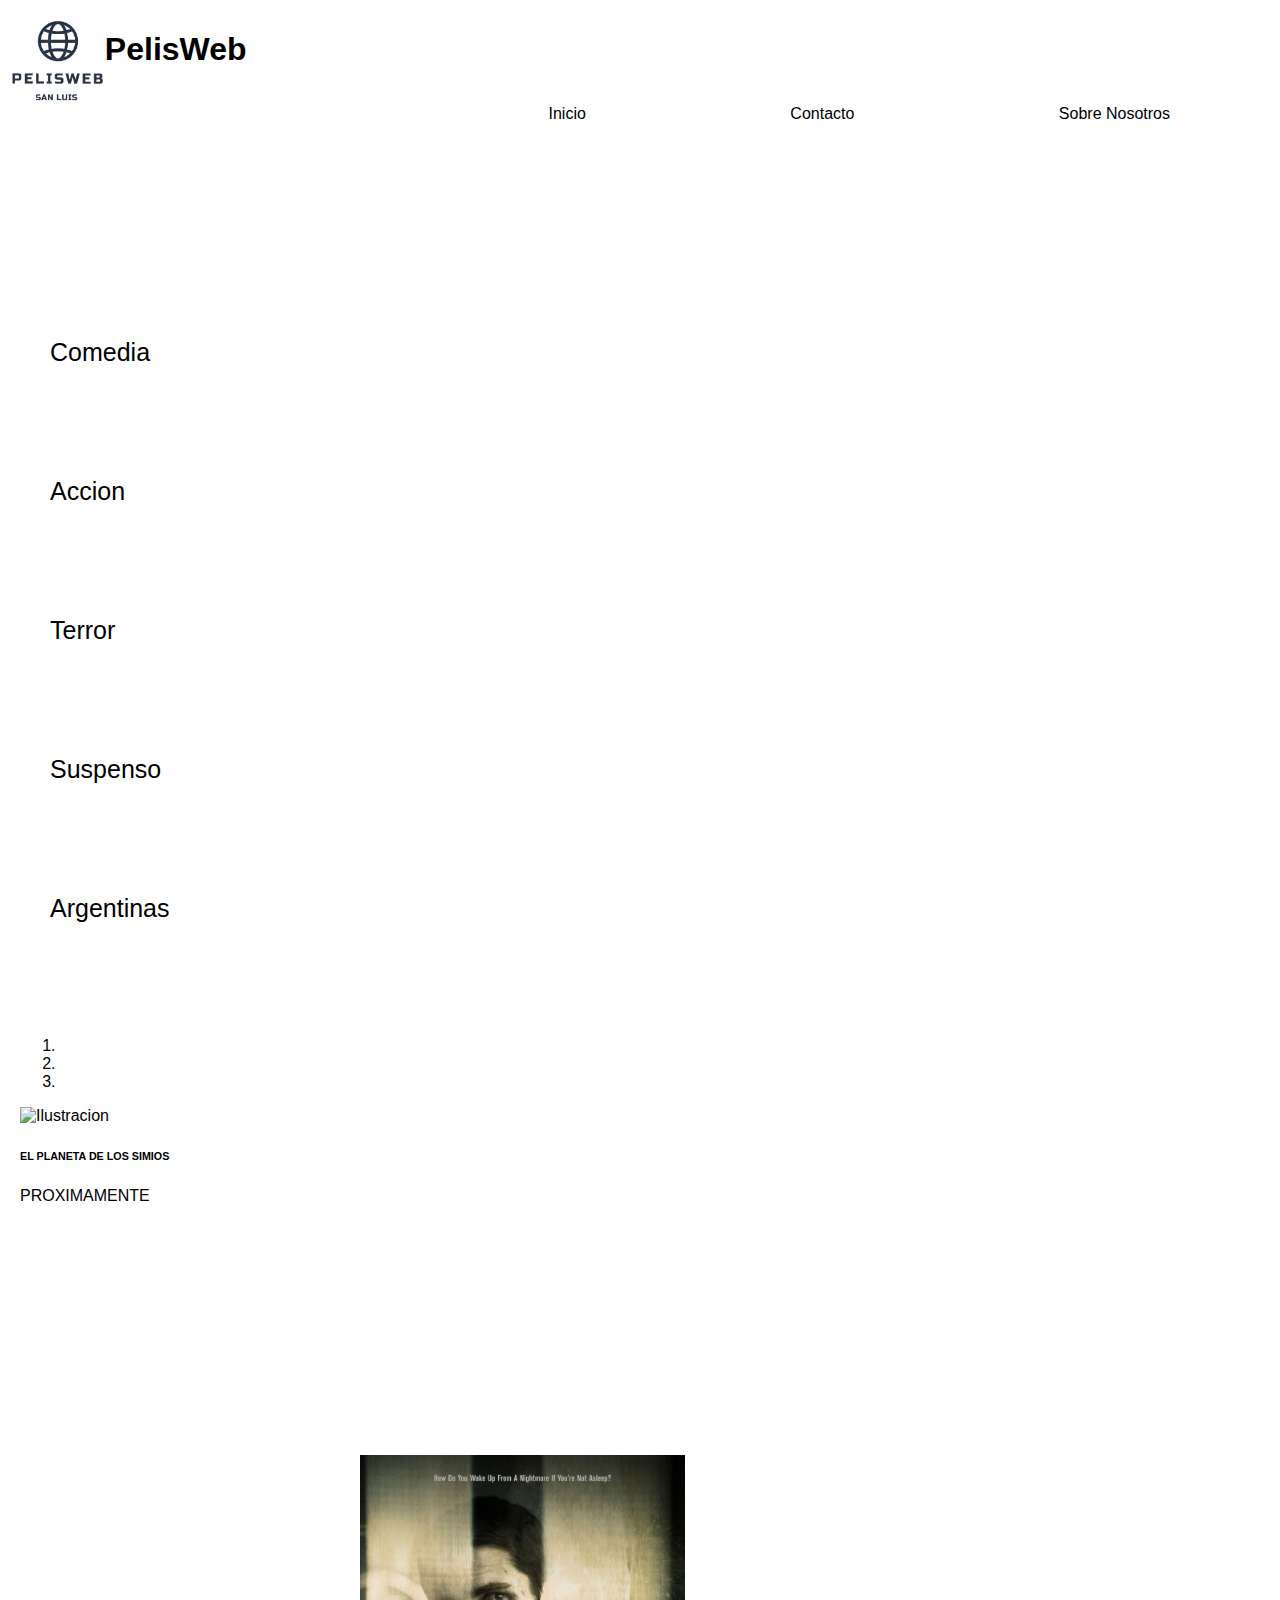
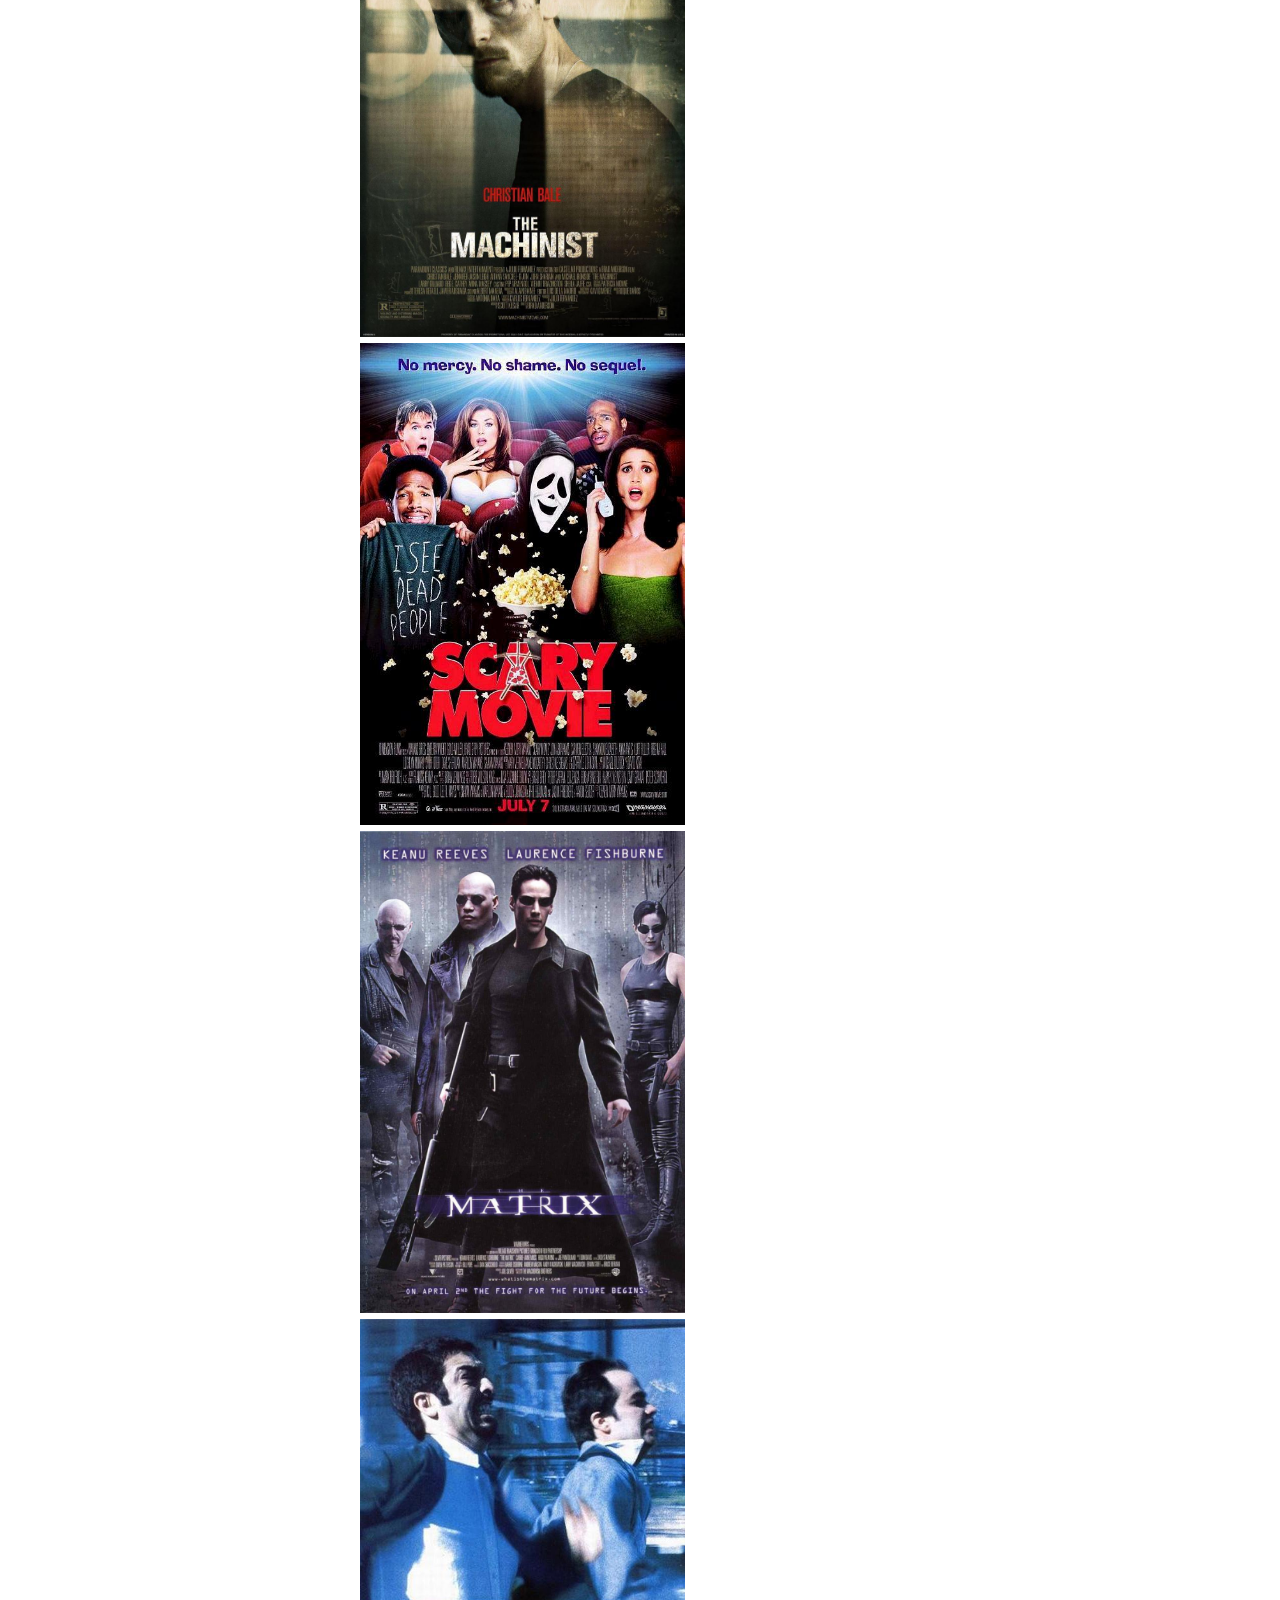
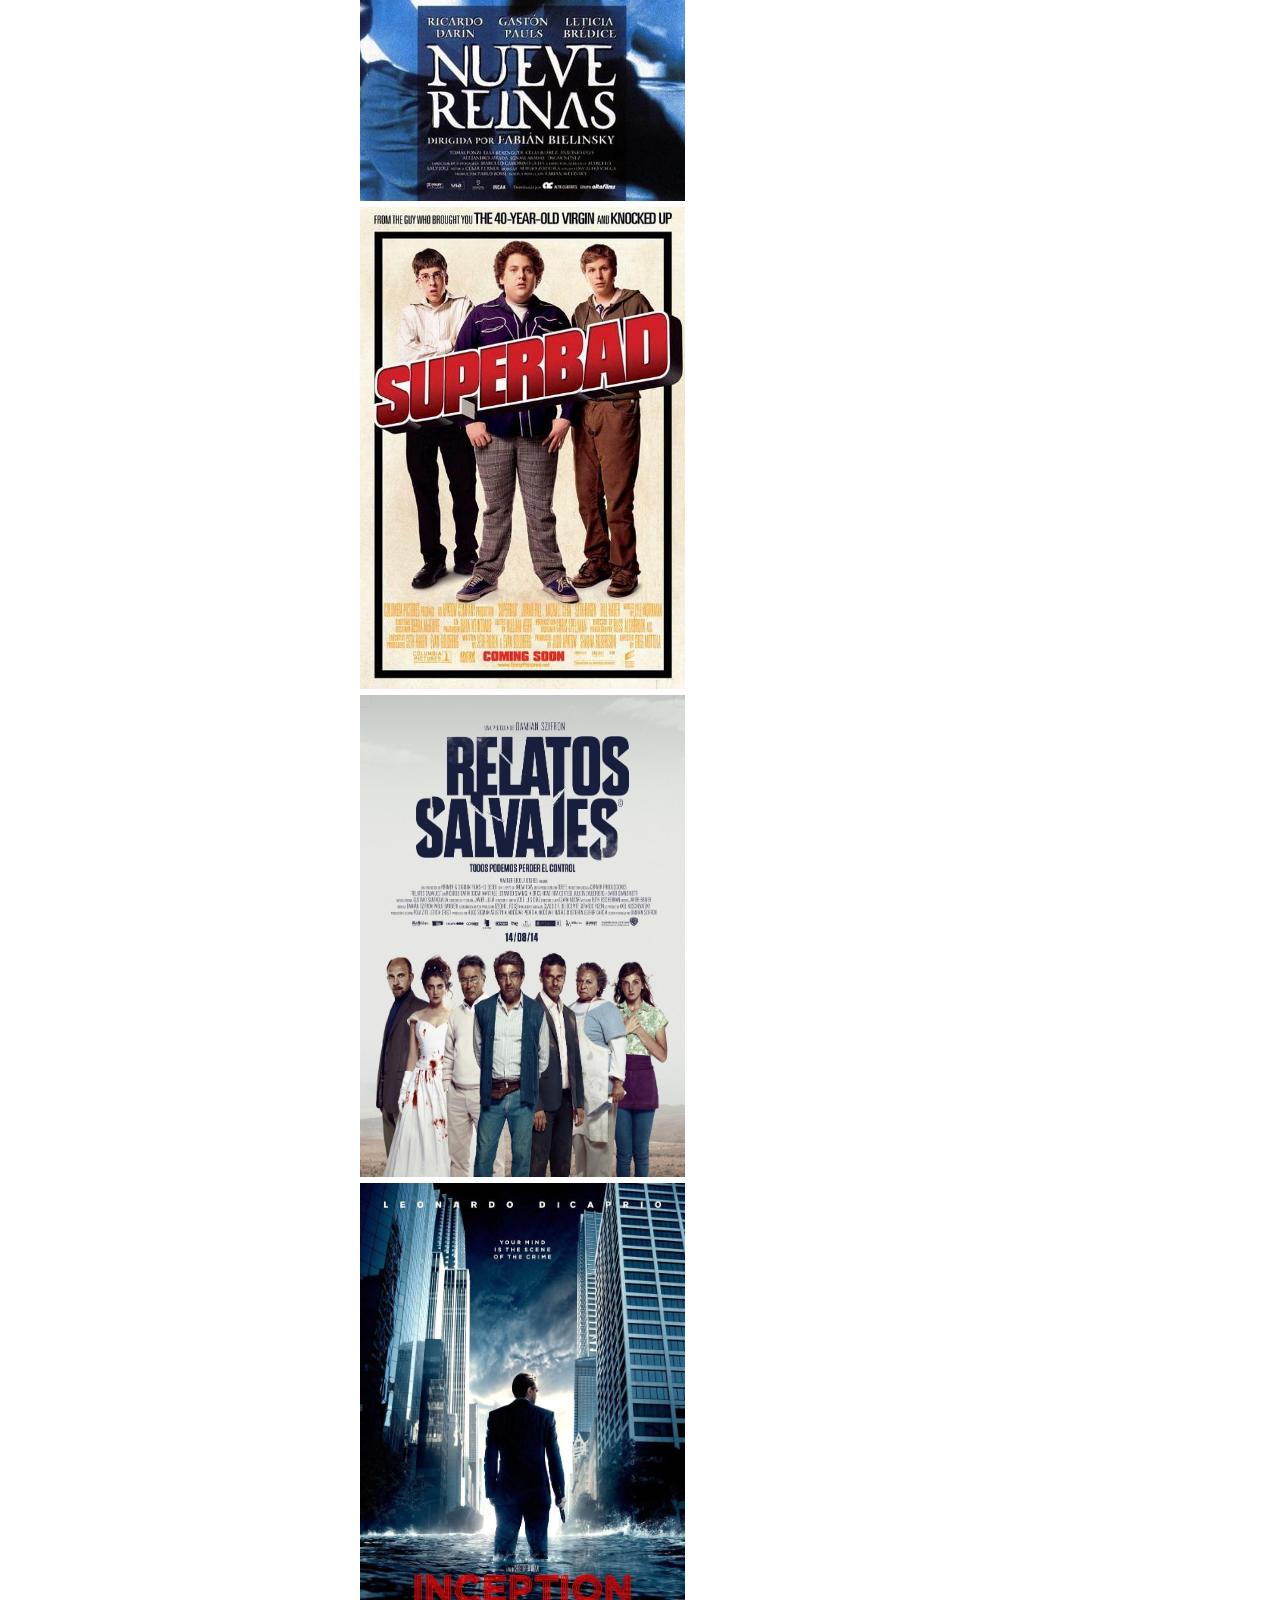
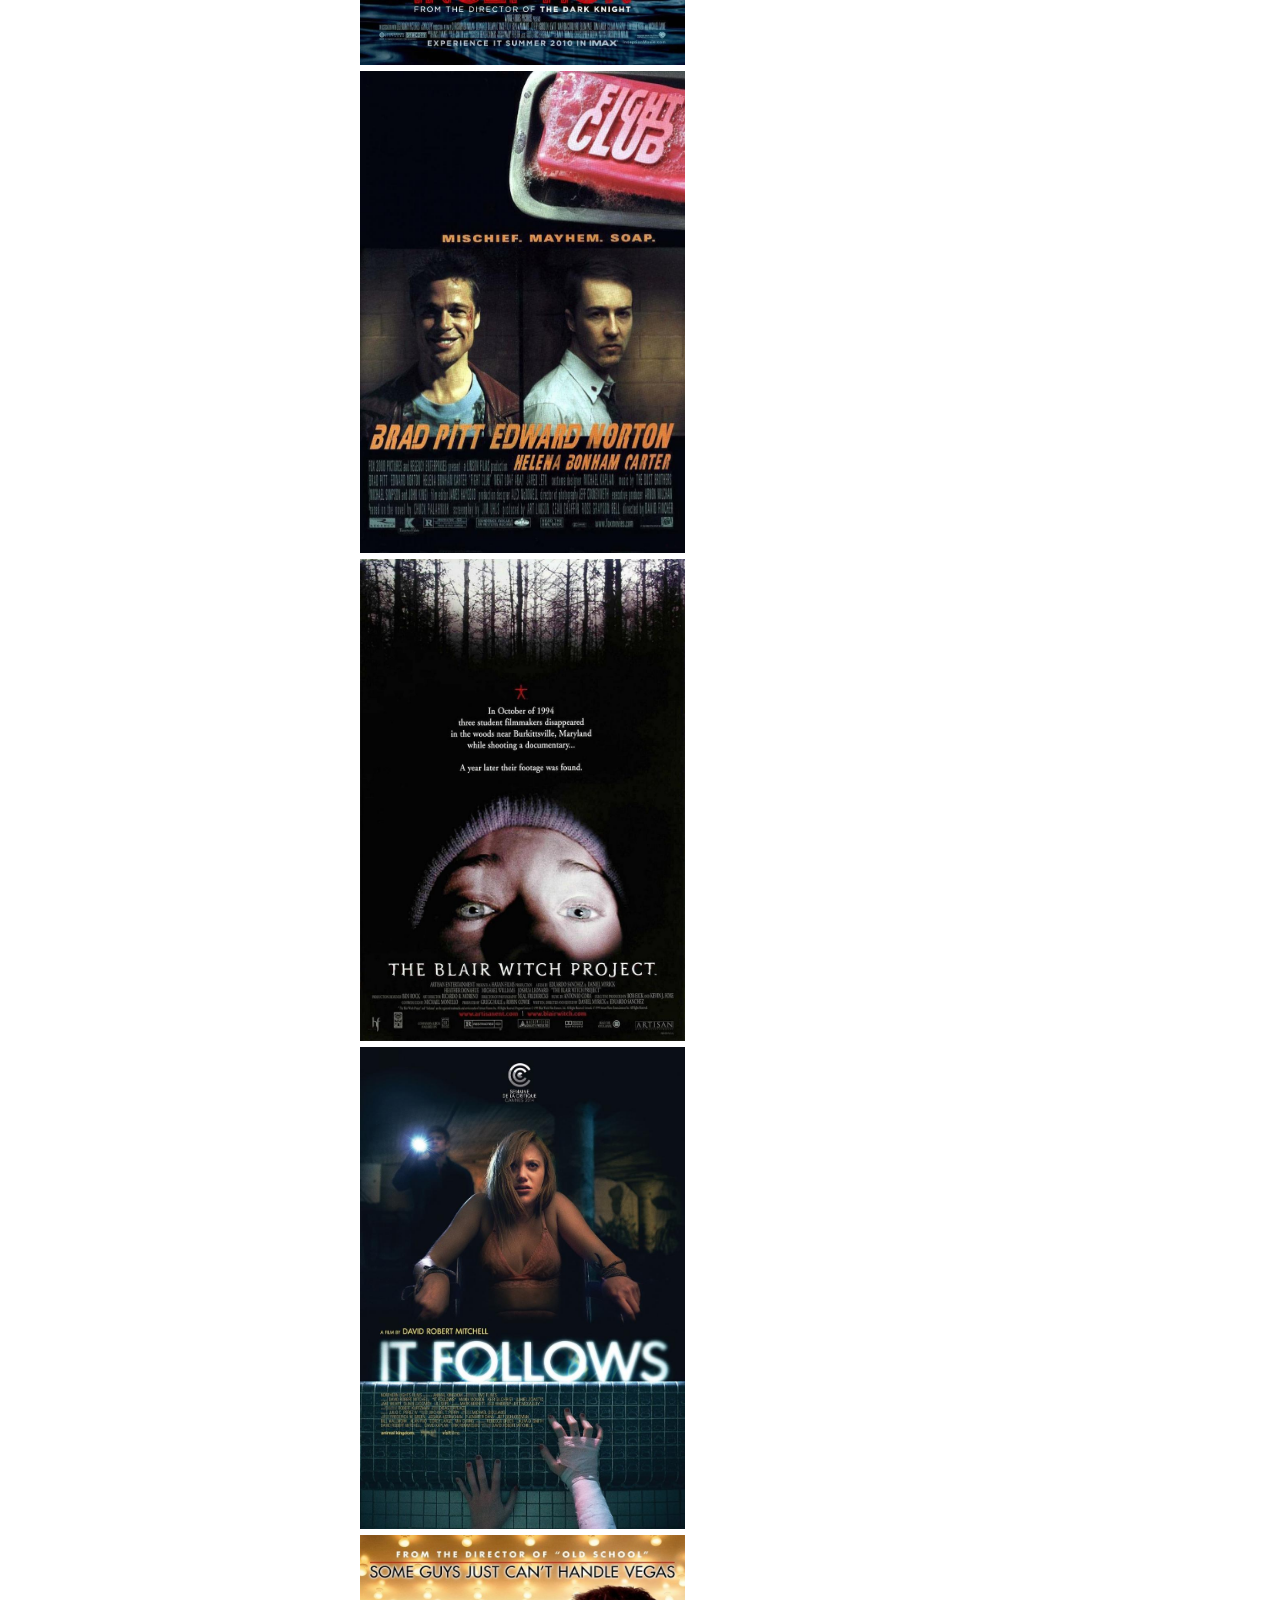
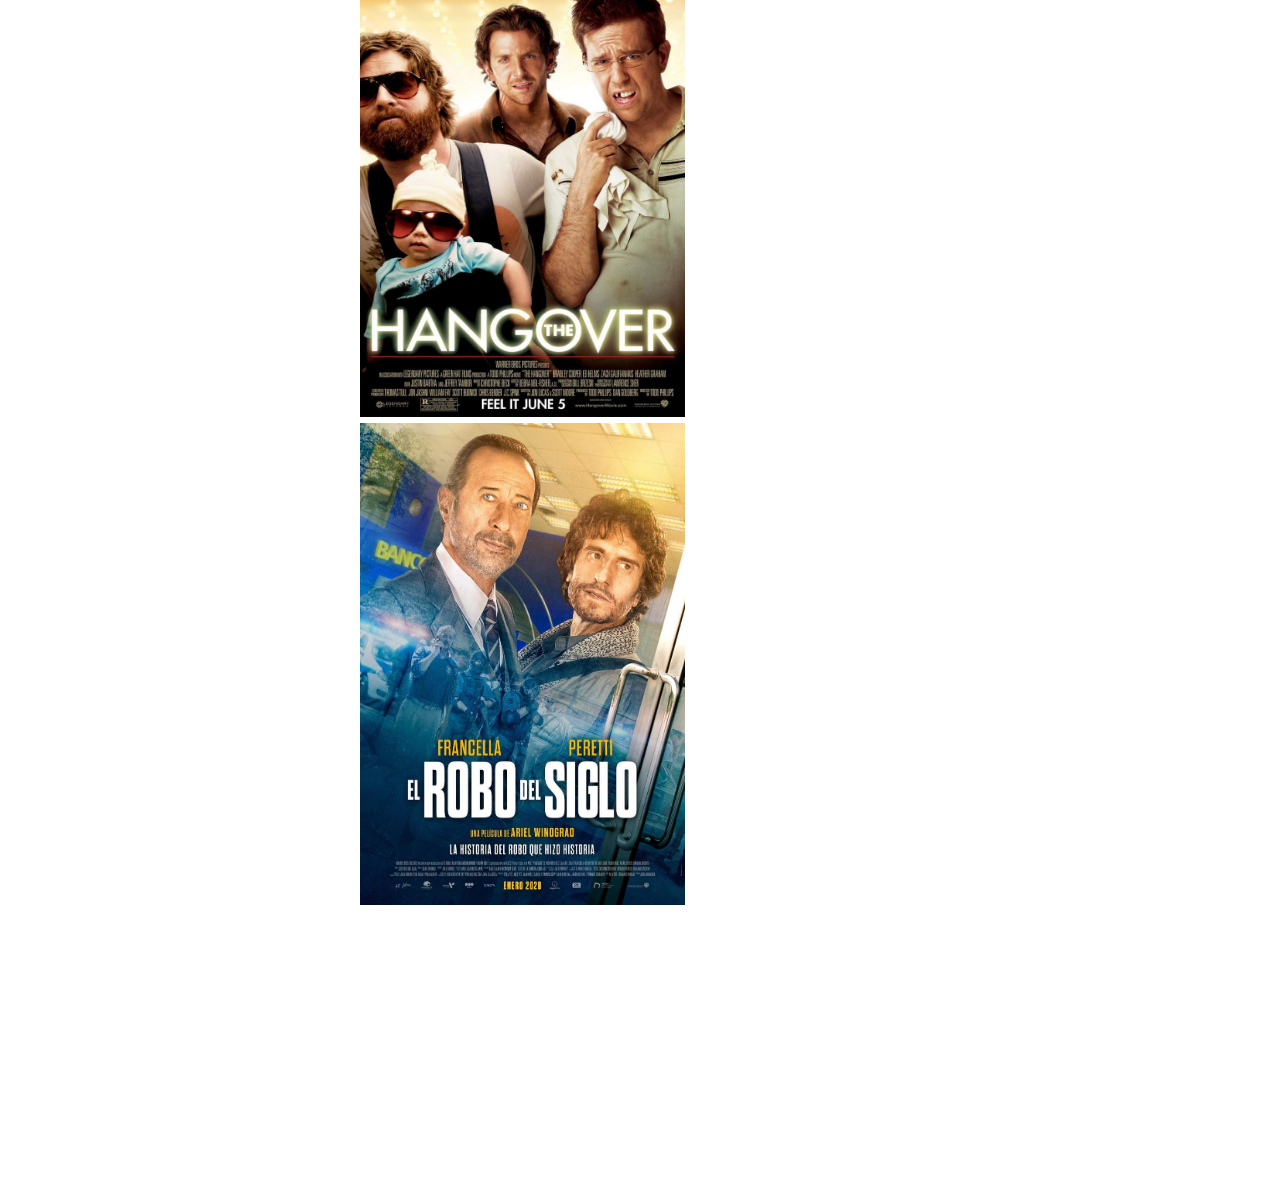
==== index.html @ 18092c0a "Update index.html" ====
<!--Integrantes:
	Joaquin Ezequiel Rodriguez--45886277
    Ernesto Ali--45562894-->


    <meta charset="utf-8">
    <meta name="keywords" content="Pagina web de peliculas y series">
    <meta name="author" content="Joaquin Rodriguez--Ernesto Ali ">
    <meta name="description" content="Reseñas de peliculas y series de todo tipo">


    <!DOCTYPE html>


<html>
<head>

    <link rel="stylesheet" href="estilo.css">
<title>Trabajo Final</title>
</head>

<body>
 <header>
    <a href="#" class="logo">
        <img src="logo.png.jpeg" alt="logo de la Pagina">
        <h1 class="titulo">PelisWeb</h1>
    </a>
    <div class="cabezal">
     <a href="" class="Inicio">Inicio</a>
     <a href="FormularioContacto.html" class="Contacto">Contacto</a>
     <a href="" class="SobreNosotros">Sobre Nosotros</a>     
    </div>

    
 </header>

<div class="generos">
    <a class="comedia"href="Comedia.html">  
     <span>Comedia</span>
    </a>

    <a class="Accion" href="Accion.html">
     <span>Accion</span>
    </a>

    <a class="terror" href="Terror.html">
     <span>Terror</span>
    </a>

    <a class="suspenso" href="Suspenso.html"> 
     <span>Suspenso</span>
    </a>  

    <a class="Argentinas" href="Argentinas.html">
      <span>Argentinas</span>
     </a>


     <div class="container">
        <br>
        <div id="theCarousel" class="carousel slide" data-ride="carousel">
          <!-- Indicadores -->
          <ol class="carousel-indicators">
            <li data-target="#theCarousel" data-slide-to="0" class="active"></li>
            <li data-target="#theCarousel" data-slide-to="1"></li>
            <li data-target="#theCarousel" data-slide-to="2"></li>
           
            
          </ol>
      
          <div class="carousel-inner" role="listbox">
            <div class="item active">
              <img src="elplanetadelossimios.jpg" alt="Ilustracion" > 
               <div class="carousel-caption d-none d-md-block">
          <h6>EL PLANETA DE LOS SIMIOS</h6>
          <p>PROXIMAMENTE</p>
        </div>
            </div>
      
           
          

</div>
<div class="fotos">
  <a id="abc" href="Suspenso.html"><img src="Fotos Peliculas+/Suspenso/El Maquinista.jpg" height="482" width="325"></a>
  <a id="abc" href="Comedia.html"><img src="Fotos Peliculas+/Comedia/Scary movie.jpg" height="482" width="325"></a>
  <a id="abc" href="Accion.html"><img src="Fotos Peliculas+/Acción/Matrix (1999).jpg" height="482" width="325"></a>
  <a id="abc" href="Argentinas.html"><img src="Fotos Peliculas+/Argentinas/Nueve reinas.jpg" height="482" width="325"></a>
  <a id="abc" href="Comedia.html"><img src="Fotos Peliculas+/Comedia/Supercool.jpg" height="482" width="325"></a>
  <a id="abc" href="Argentinas.html"><img src="Fotos Peliculas+/Argentinas/Relatos Salvajes.jpg" height="482" width="325"></a>
  <a id="abc" href="Accion.html"><img src="Fotos Peliculas+/Acción/Origen (2010).jpg" height="482" width="325"></a>
  <a id="abc" href="Suspenso.html"><img src="Fotos Peliculas+/Suspenso/El club de la lucha.jpg" height="482" width="325"></a>
  <a id="abc" href="Terror.html"><img src="Fotos Peliculas+/Terror/El proyecto de la bruja de Blair (1999).jpg" height="482" width="325"></a>
  <a id="abc" href="Terror.html"><img src="Fotos Peliculas+/Terror/It Follows (2014).jpg" height="482" width="325"></a>
  <a id="abc" href="Comedia.html"><img src="Fotos Peliculas+/Comedia/que paso ayer.jpg" height="482" width="325"></a>
  <a id="abc" href="Argentinas.html"><img src="Fotos Peliculas+/Argentinas/El robo del siglo.jpg" height="482" width="325"></a>
</div>

</body>

</html>
---- estilo.css ----
body {
   font-family: "Audiowide", sans-serif;
   margin: 0;
   /*background: linear-gradient(0deg, blue, yellow, blue);*/ 
}
a {
    color: black;
    text-decoration: none
}
header {
    display: flex;
    justify-content: space-between;
    align-items: self-end;
    padding: 10px;
}

.cabezal a{
    margin: 100px;
}

.logo {
    display: flex;
}

.logo img {
    height: 100px;
}

.titulo {
    display: flex;
    min-height: 70px;
} 

.titulo:hover, .titulo:focus {
  box-shadow: 0 0.5em 0.5em -0.4em var(--hover);
  -webkit-transform: translateY(-0.25em);
          transform: translateY(-0.25em);
          
}

nav a{
   font-weight: 600;
   padding: 10px;
   color: white;
}

nav a:hover {
    color: white;
}


#FormContacto {
    width: 100%;
    max-width: 600px;
    margin: 250px auto;
    padding: 20;
    background-color: #f2f2f2;
    border-radius: 5px;
    box-shadow: 0px 0px 10px rgba(0,0,0,0.1);
  }
  
  #FormContacto label {
    display: block;
    margin-bottom: 5px;
    font-weight: bold;
  }
  
  #FormContacto input,
  #FormContacto textarea {
    width: 100%;
    padding: 10px;
    margin-bottom: 15px;
    border: 1px solid #ccc;
    border-radius: 5px;
    box-sizing: border-box;
  }
  
  #FormContacto button[type="submit"] {
    width: 100%;
    padding: 10px;
    background-color: #4CAF50;
    color: white;
    border: none;
    border-radius: 5px;
    cursor: pointer;
  }
  
  #FormContacto button[type="submit"]:hover {
    background-color: #45a049;
  }
  
  #resultado {
    margin-top: 20px;
    padding: 10px;
    border-radius: 5px;
    color: white;
  }
  
  #resultado.success {
    background-color: #4CAF50;
  }
  
  #resultado.error {
    background-color: #f44336;
  }

  .generos {
    display: flex;
    flex-direction: column;
    top: 155;
    width: 200;
    margin: 0px;
    position: relative;
    padding: 20px;
  }
  
  .generos a {
    margin-bottom: 50px;
    color: black;
    font-size: 25;
    padding: 30;
  }

  .fotos{
    top: 20px;
    margin: 250;
  }

  .fotos.a {
    margin: 20;
  }

  #abc{
    margin: 60px;
  }

.carrouselA img{
  width: 100%;
  height: 100%;
}

.carrouselA{
  width: 100%;
  position: relative;
  height: 780px;
}

.btn{
  font-size: 30px;
  width: 70px;
  height: 70px;
  line-height: 70px;
  border-radius: 50%;
  text-align: center;
  font-weight: bold;
  position: absolute;
  color: black;
  box-shadow: 0 0 10px black;
}

.btn:hover{
  cursor: pointer;
}

.anterior{
  left: 2%;
  top: 50%;
}

.siguiente{
  right: 2%;
  top: 50%;
}
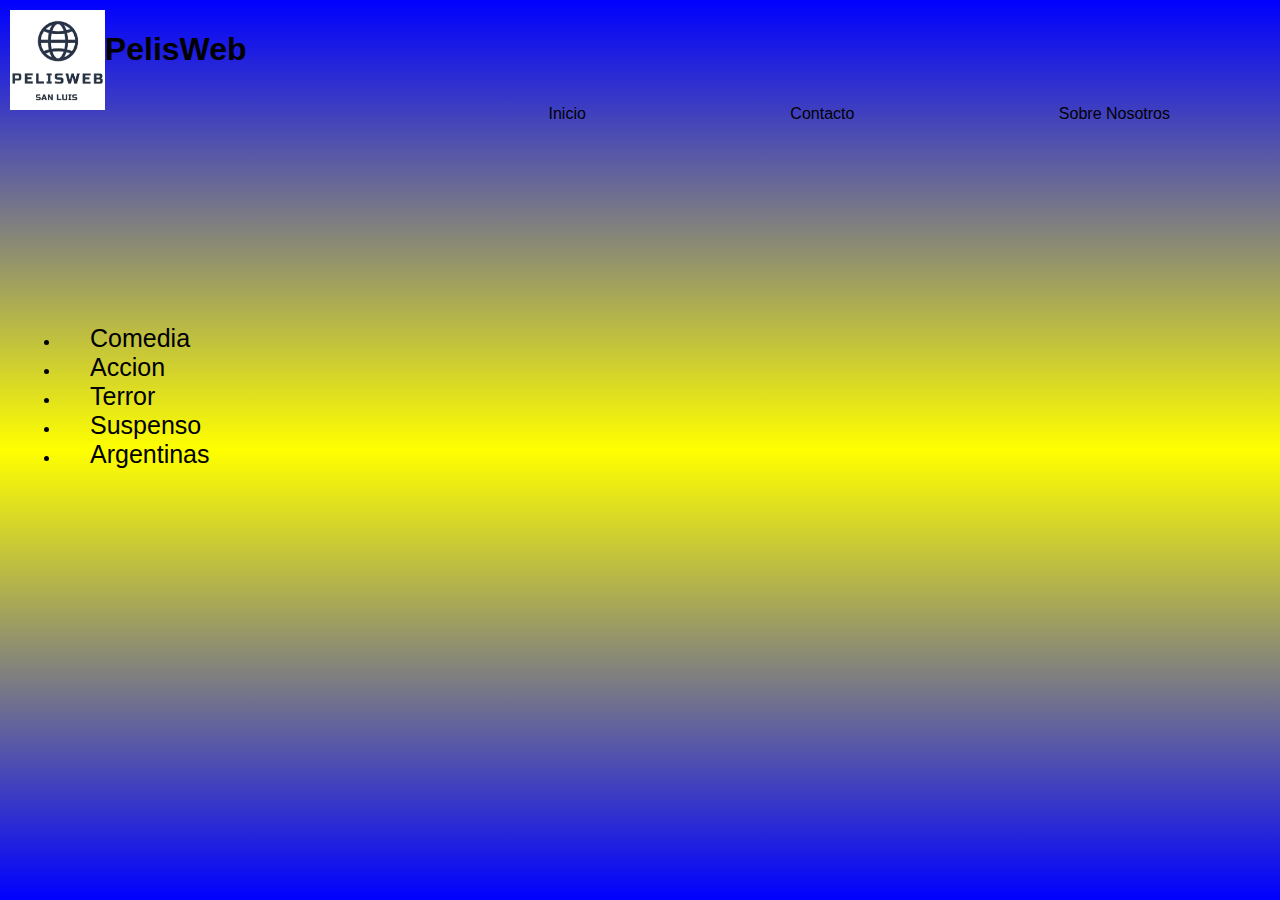
==== commit d618f915: "new" ====
--- a/index.html
+++ b/index.html
@@ -37,66 +37,33 @@
  </header>
 
 <div class="generos">
-    <a class="comedia"href="Comedia.html">  
-     <span>Comedia</span>
-    </a>
-
-    <a class="Accion" href="Accion.html">
-     <span>Accion</span>
-    </a>
-
-    <a class="terror" href="Terror.html">
-     <span>Terror</span>
-    </a>
-
-    <a class="suspenso" href="Suspenso.html"> 
-     <span>Suspenso</span>
-    </a>  
-
-    <a class="Argentinas" href="Argentinas.html">
-      <span>Argentinas</span>
-     </a>
+  <ul>
+  <li><a class="comedia"href="Comedia.html">  
+    <span>Comedia</span>
+   </a></li>
+  
+     
+    <li> <a class="Accion" href="Accion.html">
+      <span>Accion</span>
+     </a></li>
+  
+    
+      
+   <li> <a class="terror" href="Terror.html">
+    <span>Terror</span>
+   </a>
+   </li>
+    
+    <li><a class="suspenso" href="Suspenso.html"> 
+      <span>Suspenso</span>
+     </a></li>  
+    
+   <li> <a class="Argentinas" href="Argentinas.html">
+    <span>Argentinas</span>
+   </a></li>
+  </ul>
 
 
-     <div class="container">
-        <br>
-        <div id="theCarousel" class="carousel slide" data-ride="carousel">
-          <!-- Indicadores -->
-          <ol class="carousel-indicators">
-            <li data-target="#theCarousel" data-slide-to="0" class="active"></li>
-            <li data-target="#theCarousel" data-slide-to="1"></li>
-            <li data-target="#theCarousel" data-slide-to="2"></li>
-           
-            
-          </ol>
-      
-          <div class="carousel-inner" role="listbox">
-            <div class="item active">
-              <img src="elplanetadelossimios.jpg" alt="Ilustracion" > 
-               <div class="carousel-caption d-none d-md-block">
-          <h6>EL PLANETA DE LOS SIMIOS</h6>
-          <p>PROXIMAMENTE</p>
-        </div>
-            </div>
-      
-           
-          
-
-</div>
-<div class="fotos">
-  <a id="abc" href="Suspenso.html"><img src="Fotos Peliculas+/Suspenso/El Maquinista.jpg" height="482" width="325"></a>
-  <a id="abc" href="Comedia.html"><img src="Fotos Peliculas+/Comedia/Scary movie.jpg" height="482" width="325"></a>
-  <a id="abc" href="Accion.html"><img src="Fotos Peliculas+/Acción/Matrix (1999).jpg" height="482" width="325"></a>
-  <a id="abc" href="Argentinas.html"><img src="Fotos Peliculas+/Argentinas/Nueve reinas.jpg" height="482" width="325"></a>
-  <a id="abc" href="Comedia.html"><img src="Fotos Peliculas+/Comedia/Supercool.jpg" height="482" width="325"></a>
-  <a id="abc" href="Argentinas.html"><img src="Fotos Peliculas+/Argentinas/Relatos Salvajes.jpg" height="482" width="325"></a>
-  <a id="abc" href="Accion.html"><img src="Fotos Peliculas+/Acción/Origen (2010).jpg" height="482" width="325"></a>
-  <a id="abc" href="Suspenso.html"><img src="Fotos Peliculas+/Suspenso/El club de la lucha.jpg" height="482" width="325"></a>
-  <a id="abc" href="Terror.html"><img src="Fotos Peliculas+/Terror/El proyecto de la bruja de Blair (1999).jpg" height="482" width="325"></a>
-  <a id="abc" href="Terror.html"><img src="Fotos Peliculas+/Terror/It Follows (2014).jpg" height="482" width="325"></a>
-  <a id="abc" href="Comedia.html"><img src="Fotos Peliculas+/Comedia/que paso ayer.jpg" height="482" width="325"></a>
-  <a id="abc" href="Argentinas.html"><img src="Fotos Peliculas+/Argentinas/El robo del siglo.jpg" height="482" width="325"></a>
-</div>
 
 </body>
 
--- a/estilo.css
+++ b/estilo.css
@@ -1,7 +1,7 @@
 body {
    font-family: "Audiowide", sans-serif;
    margin: 0;
-   /*background: linear-gradient(0deg, blue, yellow, blue);*/ 
+   background: linear-gradient(0deg, blue, yellow, blue);
 }
 a {
     color: black;
@@ -134,30 +134,6 @@
     margin: 60px;
   }
 
-.carrouselA img{
-  width: 100%;
-  height: 100%;
-}
-
-.carrouselA{
-  width: 100%;
-  position: relative;
-  height: 780px;
-}
-
-.btn{
-  font-size: 30px;
-  width: 70px;
-  height: 70px;
-  line-height: 70px;
-  border-radius: 50%;
-  text-align: center;
-  font-weight: bold;
-  position: absolute;
-  color: black;
-  box-shadow: 0 0 10px black;
-}
-
 .btn:hover{
   cursor: pointer;
 }
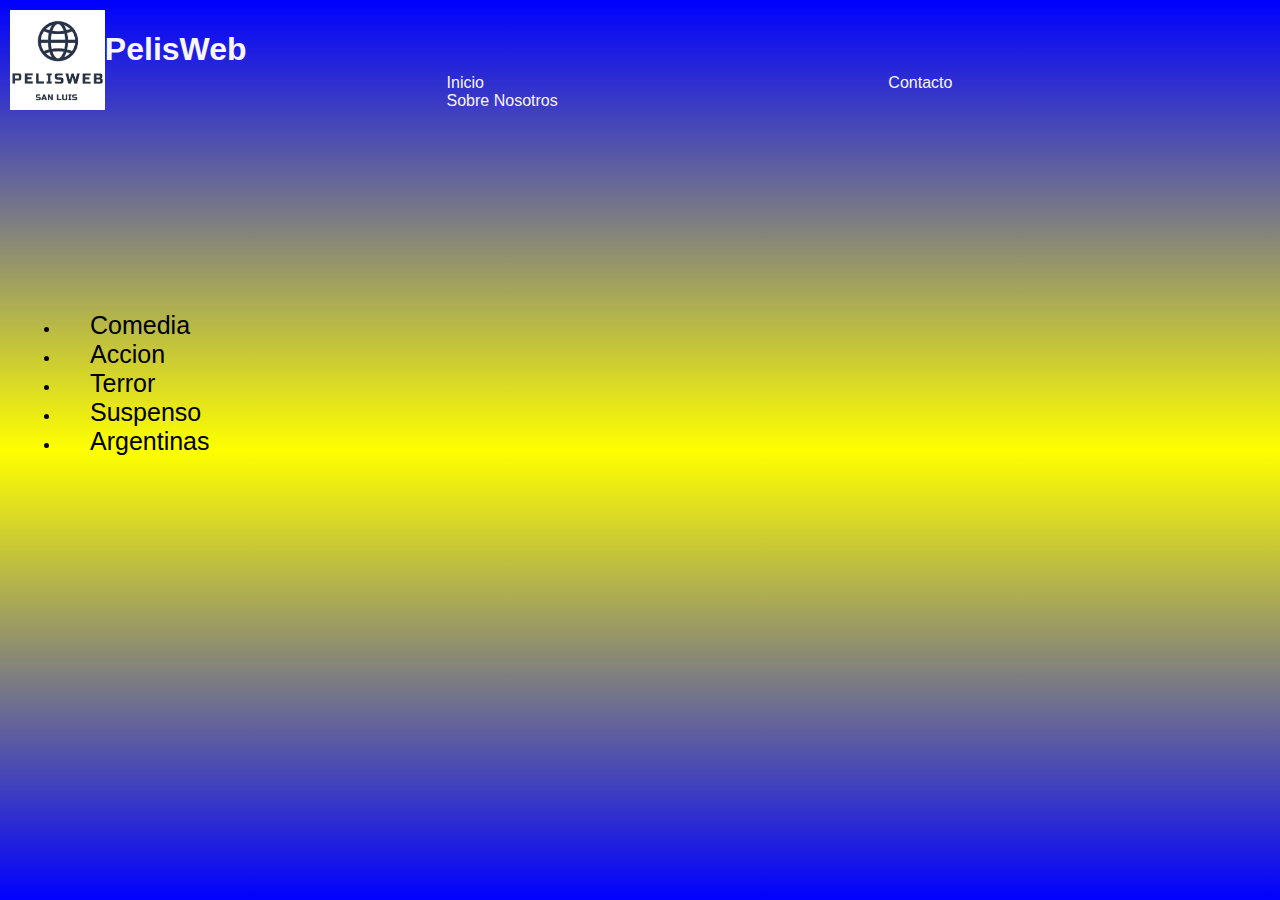
==== commit 0984bf6a: "new" ====
--- a/index.html
+++ b/index.html
@@ -30,7 +30,7 @@
     <div class="cabezal">
      <a href="" class="Inicio">Inicio</a>
      <a href="FormularioContacto.html" class="Contacto">Contacto</a>
-     <a href="" class="SobreNosotros">Sobre Nosotros</a>     
+     <a href="SobreNosotros.html" class= "Sobre Nosotros">Sobre Nosotros</a>     
     </div>
 
     
@@ -62,6 +62,7 @@
     <span>Argentinas</span>
    </a></li>
   </ul>
+ 
 
 
 
--- a/estilo.css
+++ b/estilo.css
@@ -4,7 +4,7 @@
    background: linear-gradient(0deg, blue, yellow, blue);
 }
 a {
-    color: black;
+    color: rgb(248, 246, 246);
     text-decoration: none
 }
 header {
@@ -15,7 +15,7 @@
 }
 
 .cabezal a{
-    margin: 100px;
+    margin: 200px;
 }
 
 .logo {
@@ -28,7 +28,7 @@
 
 .titulo {
     display: flex;
-    min-height: 70px;
+    min-height: 70%;
 } 
 
 .titulo:hover, .titulo:focus {
@@ -41,7 +41,7 @@
 nav a{
    font-weight: 600;
    padding: 10px;
-   color: white;
+   color: rgb(250, 249, 249);
 }
 
 nav a:hover {
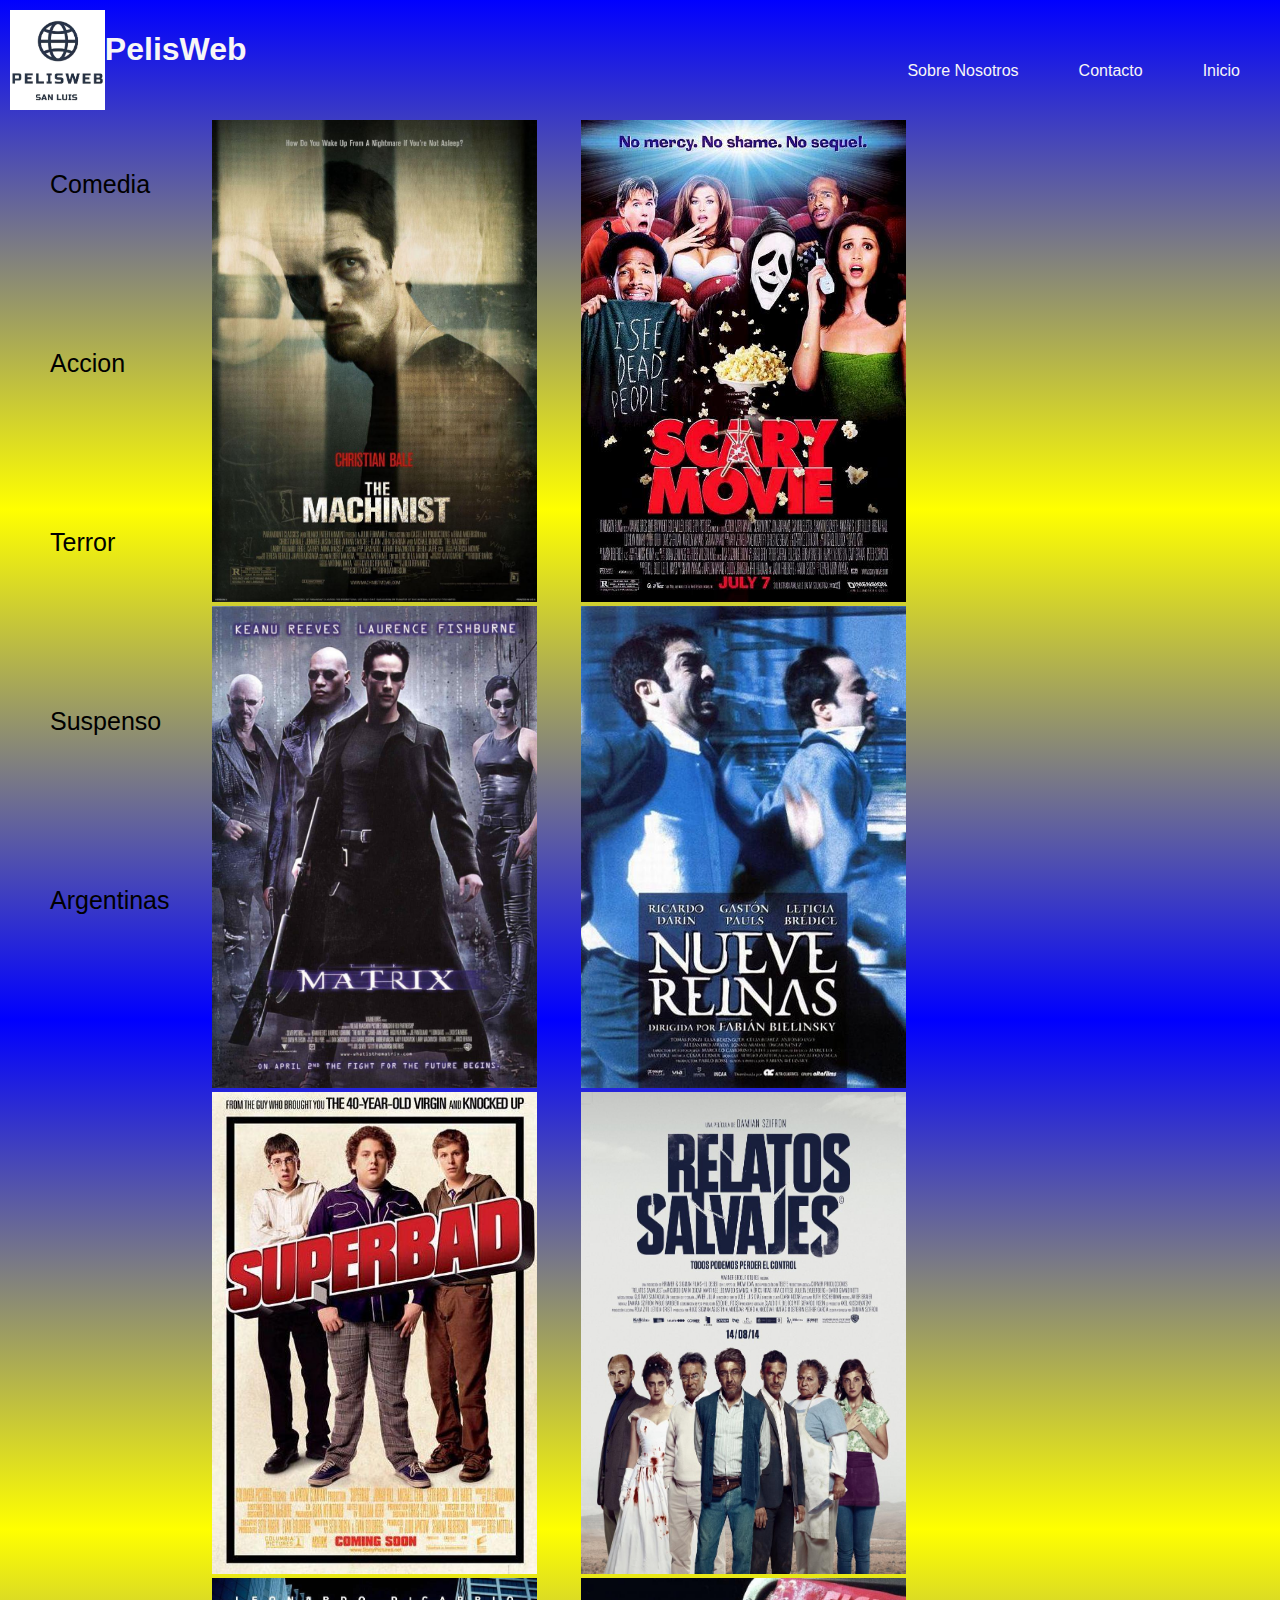
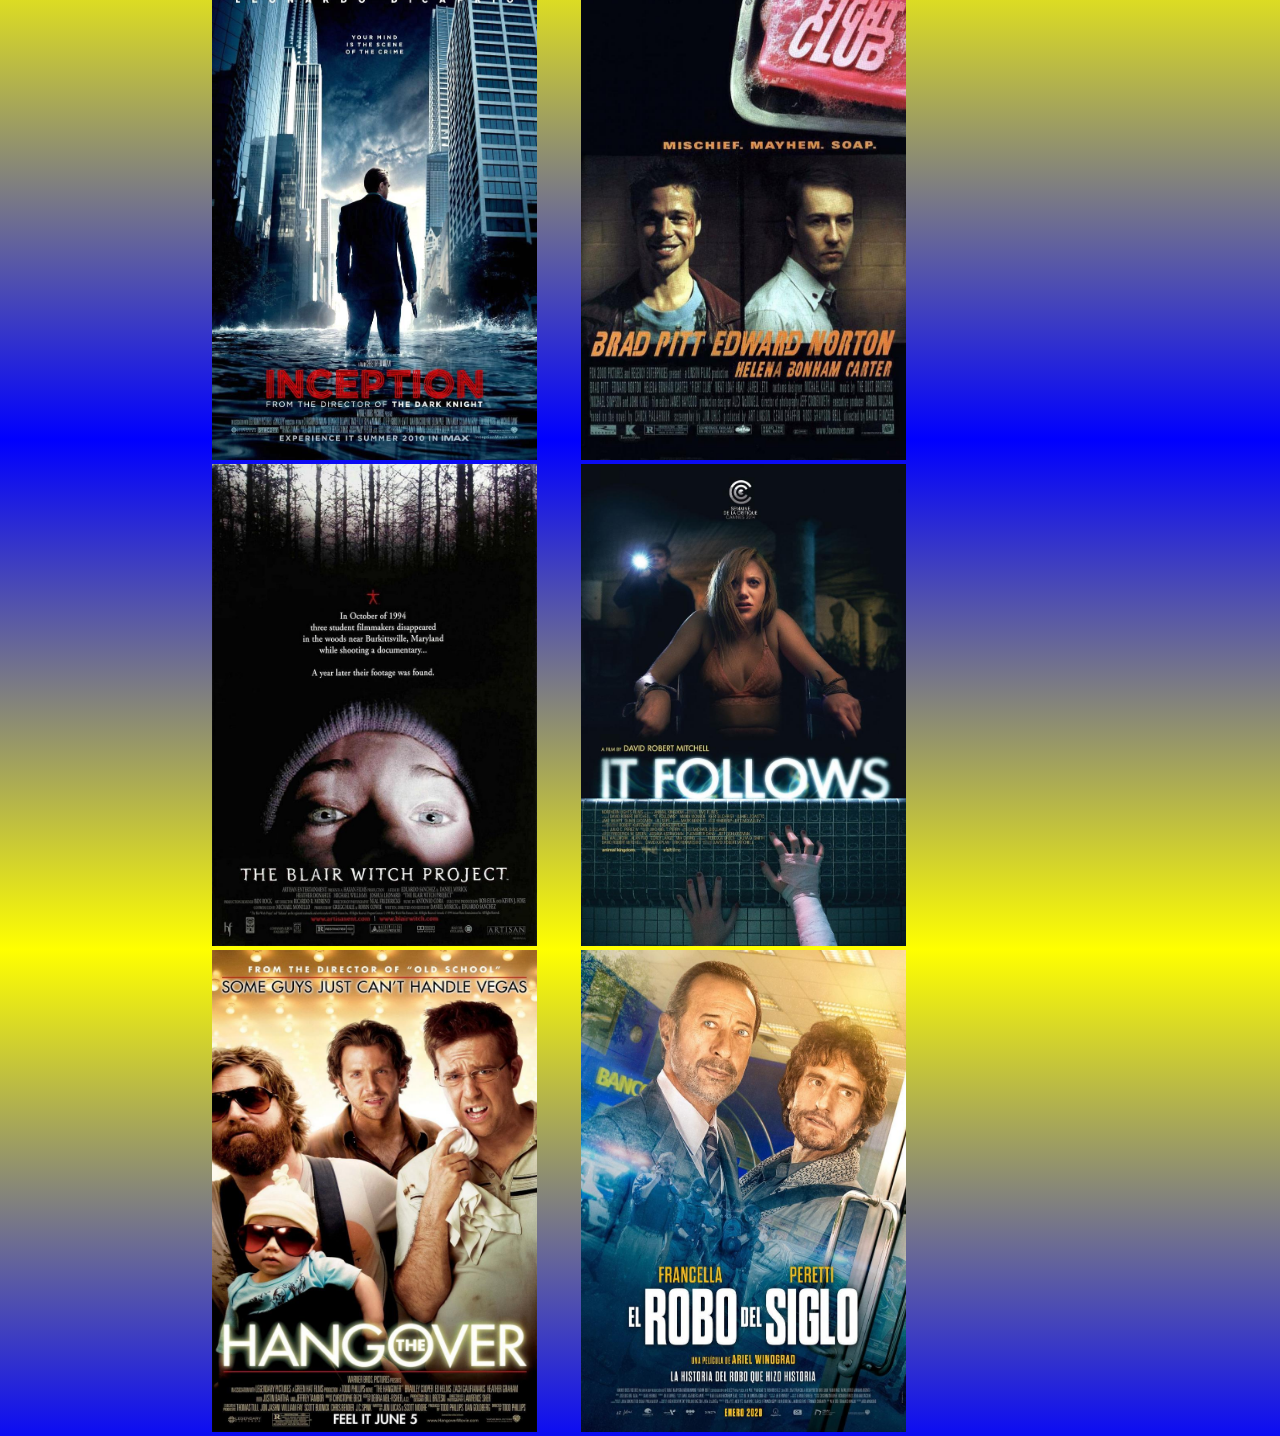
==== commit a993bfc7: "w" ====
--- a/index.html
+++ b/index.html
@@ -22,6 +22,7 @@
 </head>
 
 <body>
+
  <header>
     <a href="#" class="logo">
         <img src="logo.png.jpeg" alt="logo de la Pagina">
@@ -31,41 +32,53 @@
      <a href="" class="Inicio">Inicio</a>
      <a href="FormularioContacto.html" class="Contacto">Contacto</a>
      <a href="SobreNosotros.html" class= "Sobre Nosotros">Sobre Nosotros</a>     
-    </div>
-
-    
+    </div> 
  </header>
 
-<div class="generos">
-  <ul>
-  <li><a class="comedia"href="Comedia.html">  
-    <span>Comedia</span>
-   </a></li>
-  
-     
-    <li> <a class="Accion" href="Accion.html">
-      <span>Accion</span>
-     </a></li>
-  
-    
+ <div class="contenido">
+
+  <div class="generos">
+
+          <a class="comedia"href="Comedia.html" id="com">  
+           <span>Comedia</span>
+          </a>
       
-   <li> <a class="terror" href="Terror.html">
-    <span>Terror</span>
-   </a>
-   </li>
-    
-    <li><a class="suspenso" href="Suspenso.html"> 
-      <span>Suspenso</span>
-     </a></li>  
-    
-   <li> <a class="Argentinas" href="Argentinas.html">
-    <span>Argentinas</span>
-   </a></li>
-  </ul>
- 
+           <a class="Accion" href="Accion.html" id="acc">
+            <span>Accion</span>
+           </a>
+        
+          <a class="terror" href="Terror.html" id="terr">
+           <span>Terror</span>
+          </a>
+         
+          <a class="suspenso" href="Suspenso.html" id="sus"> 
+            <span>Suspenso</span>
+           </a>  
+          
+          <a class="Argentinas" href="Argentinas.html" id="arg">
+          <span>Argentinas</span>
+         </a>
+  </div>
 
+  <div class="fotos">
+      <a id="abc" href="Suspenso.html"><img src="Fotos Peliculas+/Suspenso/El Maquinista.jpg" height="482" width="325"></a>
+      <a id="abc" href="Comedia.html"><img src="Fotos Peliculas+/Comedia/Scary movie.jpg" height="482" width="325"></a>
+      <a id="abc" href="Accion.html"><img src="Fotos Peliculas+/Acción/Matrix (1999).jpg" height="482" width="325"></a>
+      <a id="abc" href="Argentinas.html"><img src="Fotos Peliculas+/Argentinas/Nueve reinas.jpg" height="482" width="325"></a>
+      <a id="abc" href="Comedia.html"><img src="Fotos Peliculas+/Comedia/Supercool.jpg" height="482" width="325"></a>
+      <a id="abc" href="Argentinas.html"><img src="Fotos Peliculas+/Argentinas/Relatos Salvajes.jpg" height="482" width="325"></a>
+      <a id="abc" href="Accion.html"><img src="Fotos Peliculas+/Acción/Origen (2010).jpg" height="482" width="325"></a>
+      <a id="abc" href="Suspenso.html"><img src="Fotos Peliculas+/Suspenso/El club de la lucha.jpg" height="482" width="325"></a>
+      <a id="abc" href="Terror.html"><img src="Fotos Peliculas+/Terror/El proyecto de la bruja de Blair (1999).jpg" height="482" width="325"></a>
+      <a id="abc" href="Terror.html"><img src="Fotos Peliculas+/Terror/It Follows (2014).jpg" height="482" width="325"></a>
+      <a id="abc" href="Comedia.html"><img src="Fotos Peliculas+/Comedia/que paso ayer.jpg" height="482" width="325"></a>
+      <a id="abc" href="Argentinas.html"><img src="Fotos Peliculas+/Argentinas/El robo del siglo.jpg" height="482" width="325"></a>
 
+  </div>
 
+</div>
+
+</div>
 </body>
 
 </html>
--- a/estilo.css
+++ b/estilo.css
@@ -15,7 +15,8 @@
 }
 
 .cabezal a{
-    margin: 200px;
+    float: right;
+    margin: 30px;
 }
 
 .logo {
@@ -49,7 +50,7 @@
 }
 
 
-#FormContacto {
+#formulario-contacto {
     width: 100%;
     max-width: 600px;
     margin: 250px auto;
@@ -59,14 +60,14 @@
     box-shadow: 0px 0px 10px rgba(0,0,0,0.1);
   }
   
-  #FormContacto label {
+  #formulario-contacto label {
     display: block;
     margin-bottom: 5px;
     font-weight: bold;
   }
   
-  #FormContacto input,
-  #FormContacto textarea {
+  #formulario-contacto input,
+  #formulario-contacto textarea {
     width: 100%;
     padding: 10px;
     margin-bottom: 15px;
@@ -75,7 +76,7 @@
     box-sizing: border-box;
   }
   
-  #FormContacto button[type="submit"] {
+  #formulario-contacto button[type="submit"] {
     width: 100%;
     padding: 10px;
     background-color: #4CAF50;
@@ -85,65 +86,52 @@
     cursor: pointer;
   }
   
-  #FormContacto button[type="submit"]:hover {
+  #formulario-contacto button[type="submit"]:hover {
     background-color: #45a049;
   }
   
-  #resultado {
+  #mensaje-enviado {
     margin-top: 20px;
     padding: 10px;
     border-radius: 5px;
-    color: white;
+    color: black;
   }
   
-  #resultado.success {
-    background-color: #4CAF50;
+  
+  #mensaje-enviado.error {
+    background-color: #f44336;
   }
-  
-  #resultado.error {
-    background-color: #f44336;
+
+  .contenido{
+    width: 100%;
+    height: 100%;
   }
 
   .generos {
     display: flex;
     flex-direction: column;
-    top: 155;
-    width: 200;
-    margin: 0px;
+    width: 15%;
+    height: 100%;
     position: relative;
-    padding: 20px;
+    float: left;
+
   }
-  
+
   .generos a {
-    margin-bottom: 50px;
+    margin: 50px;
+    margin-bottom: 100px;
     color: black;
     font-size: 25;
-    padding: 30;
+  }
+  .fotos{
+    float: right;
+    width: 85%;
+    height: 100%;
+
+  }
+  #abc{
+    margin: 20px;
   }
 
-  .fotos{
-    top: 20px;
-    margin: 250;
-  }
+  
 
-  .fotos.a {
-    margin: 20;
-  }
-
-  #abc{
-    margin: 60px;
-  }
-
-.btn:hover{
-  cursor: pointer;
-}
-
-.anterior{
-  left: 2%;
-  top: 50%;
-}
-
-.siguiente{
-  right: 2%;
-  top: 50%;
-}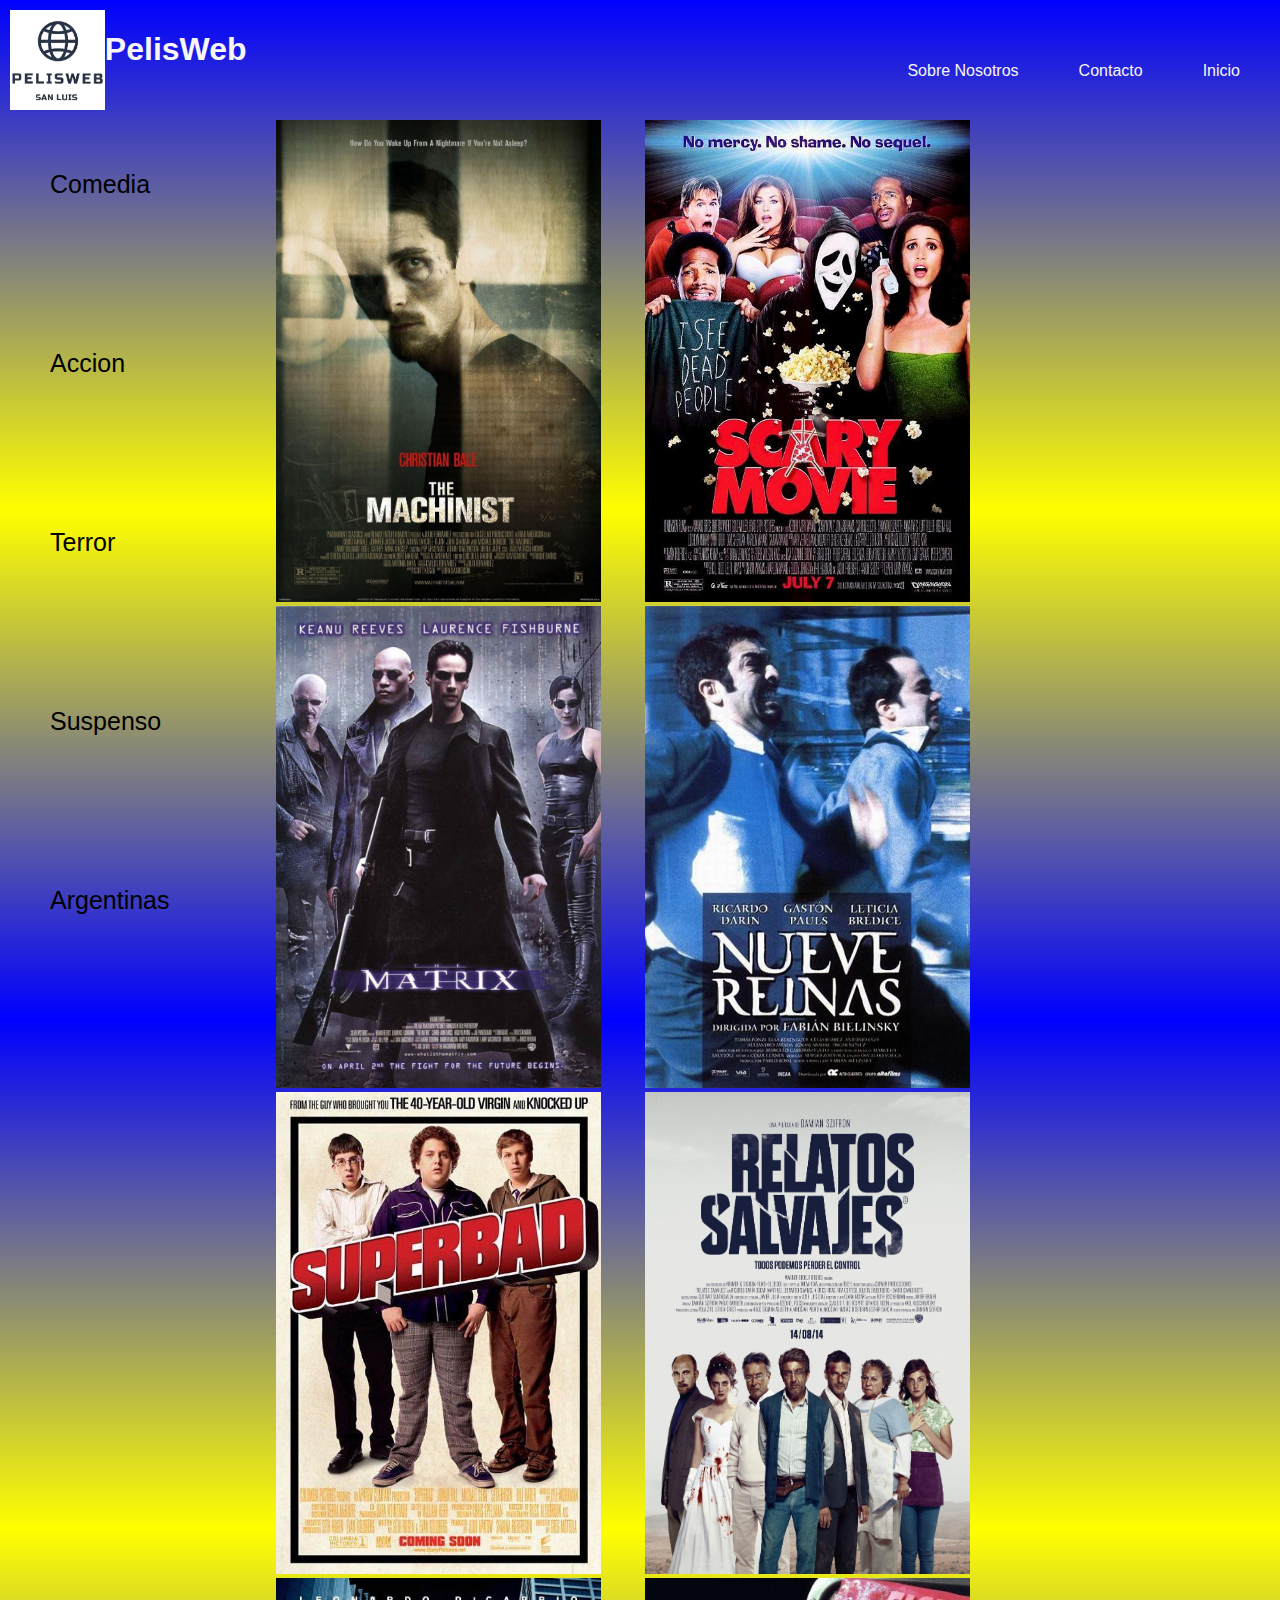
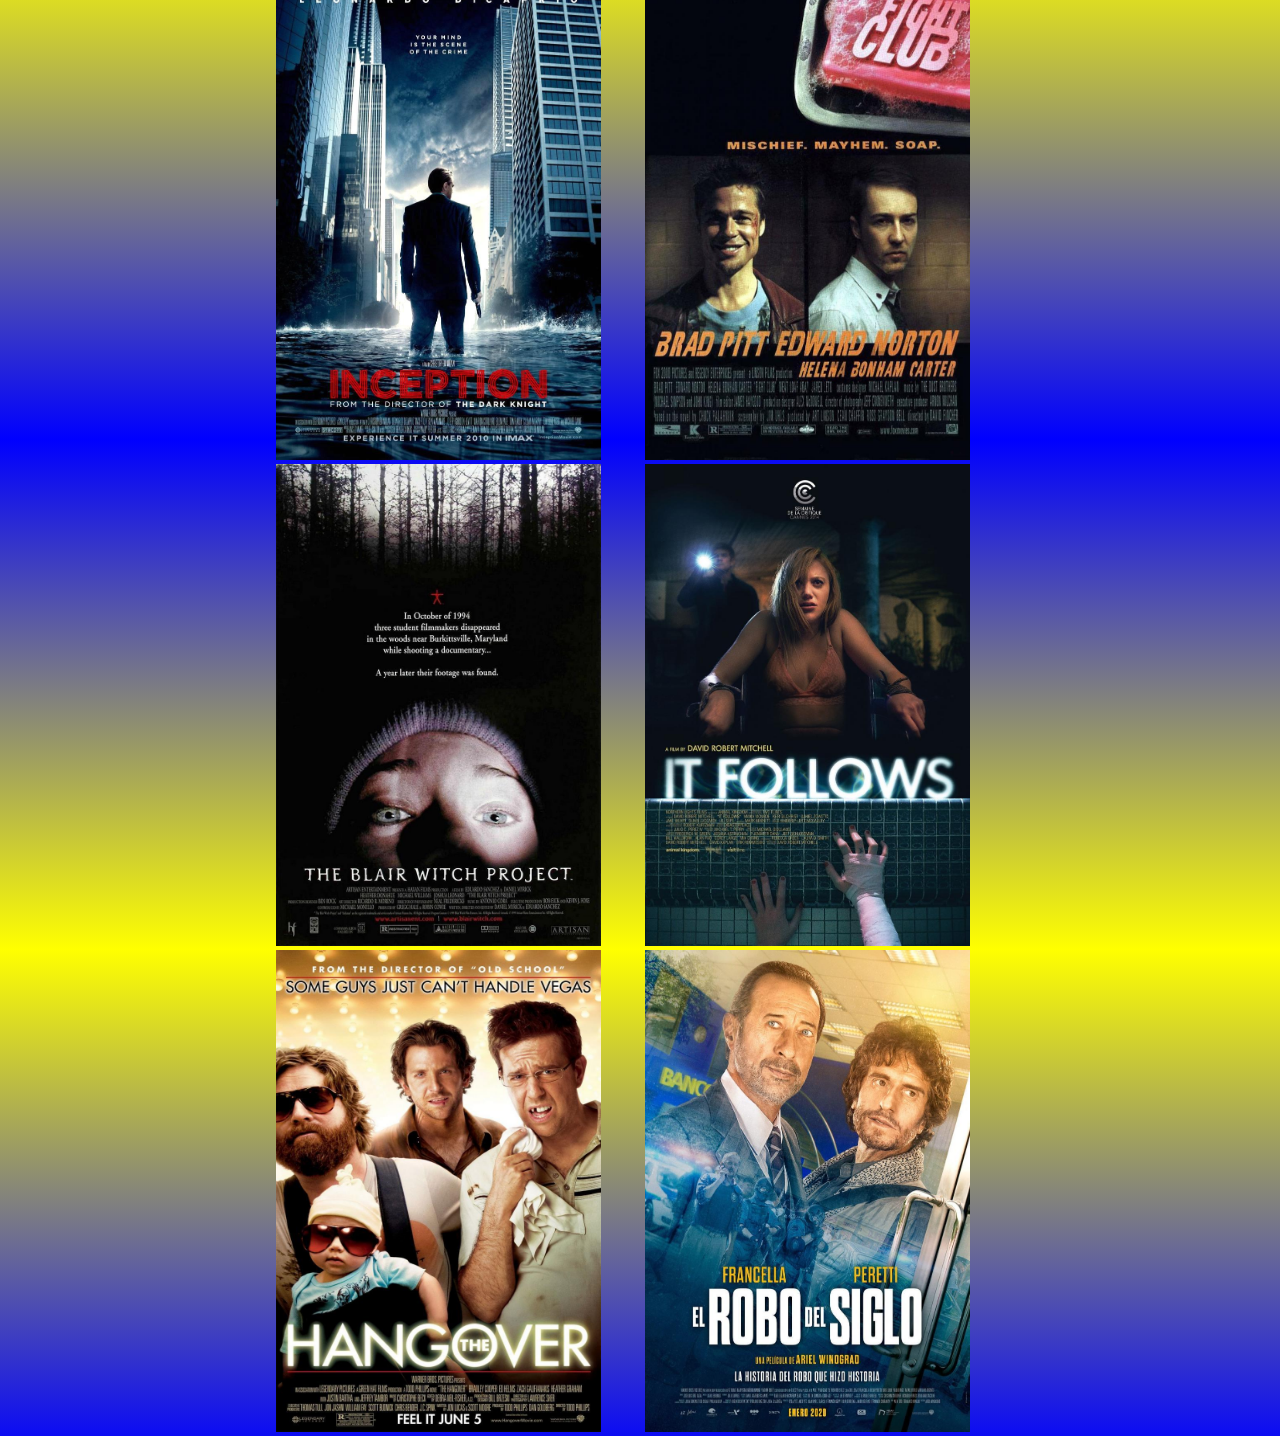
==== commit 667baf4b: "aa" ====
--- a/index.html
+++ b/index.html
@@ -61,18 +61,18 @@
   </div>
 
   <div class="fotos">
-      <a id="abc" href="Suspenso.html"><img src="Fotos Peliculas+/Suspenso/El Maquinista.jpg" height="482" width="325"></a>
-      <a id="abc" href="Comedia.html"><img src="Fotos Peliculas+/Comedia/Scary movie.jpg" height="482" width="325"></a>
-      <a id="abc" href="Accion.html"><img src="Fotos Peliculas+/Acción/Matrix (1999).jpg" height="482" width="325"></a>
-      <a id="abc" href="Argentinas.html"><img src="Fotos Peliculas+/Argentinas/Nueve reinas.jpg" height="482" width="325"></a>
-      <a id="abc" href="Comedia.html"><img src="Fotos Peliculas+/Comedia/Supercool.jpg" height="482" width="325"></a>
-      <a id="abc" href="Argentinas.html"><img src="Fotos Peliculas+/Argentinas/Relatos Salvajes.jpg" height="482" width="325"></a>
-      <a id="abc" href="Accion.html"><img src="Fotos Peliculas+/Acción/Origen (2010).jpg" height="482" width="325"></a>
-      <a id="abc" href="Suspenso.html"><img src="Fotos Peliculas+/Suspenso/El club de la lucha.jpg" height="482" width="325"></a>
-      <a id="abc" href="Terror.html"><img src="Fotos Peliculas+/Terror/El proyecto de la bruja de Blair (1999).jpg" height="482" width="325"></a>
-      <a id="abc" href="Terror.html"><img src="Fotos Peliculas+/Terror/It Follows (2014).jpg" height="482" width="325"></a>
-      <a id="abc" href="Comedia.html"><img src="Fotos Peliculas+/Comedia/que paso ayer.jpg" height="482" width="325"></a>
-      <a id="abc" href="Argentinas.html"><img src="Fotos Peliculas+/Argentinas/El robo del siglo.jpg" height="482" width="325"></a>
+      <a id="abc" href="Suspenso.html"><img src="FotosPeliculas/Suspenso/El Maquinista.jpg" height="482" width="325"></a>
+      <a id="abc" href="Comedia.html"><img src="FotosPeliculas/Comedia/Scary movie.jpg" height="482" width="325"></a>
+      <a id="abc" href="Accion.html"><img src="FotosPeliculas/Acción/Matrix (1999).jpg" height="482" width="325"></a>
+      <a id="abc" href="Argentinas.html"><img src="FotosPeliculas/Argentinas/Nueve reinas.jpg" height="482" width="325"></a>
+      <a id="abc" href="Comedia.html"><img src="FotosPeliculas/Comedia/Supercool.jpg" height="482" width="325"></a>
+      <a id="abc" href="Argentinas.html"><img src="FotosPeliculas/Argentinas/Relatos Salvajes.jpg" height="482" width="325"></a>
+      <a id="abc" href="Accion.html"><img src="FotosPeliculas/Acción/Origen (2010).jpg" height="482" width="325"></a>
+      <a id="abc" href="Suspenso.html"><img src="FotosPeliculas/Suspenso/El club de la lucha.jpg" height="482" width="325"></a>
+      <a id="abc" href="Terror.html"><img src="FotosPeliculas/Terror/El proyecto de la bruja de Blair (1999).jpg" height="482" width="325"></a>
+      <a id="abc" href="Terror.html"><img src="FotosPeliculas/Terror/It Follows (2014).jpg" height="482" width="325"></a>
+      <a id="abc" href="Comedia.html"><img src="FotosPeliculas/Comedia/que paso ayer.jpg" height="482" width="325"></a>
+      <a id="abc" href="Argentinas.html"><img src="FotosPeliculas/Argentinas/El robo del siglo.jpg" height="482" width="325"></a>
 
   </div>
 
--- a/estilo.css
+++ b/estilo.css
@@ -110,7 +110,7 @@
   .generos {
     display: flex;
     flex-direction: column;
-    width: 15%;
+    width: 20%;
     height: 100%;
     position: relative;
     float: left;
@@ -125,7 +125,7 @@
   }
   .fotos{
     float: right;
-    width: 85%;
+    width: 80%;
     height: 100%;
 
   }
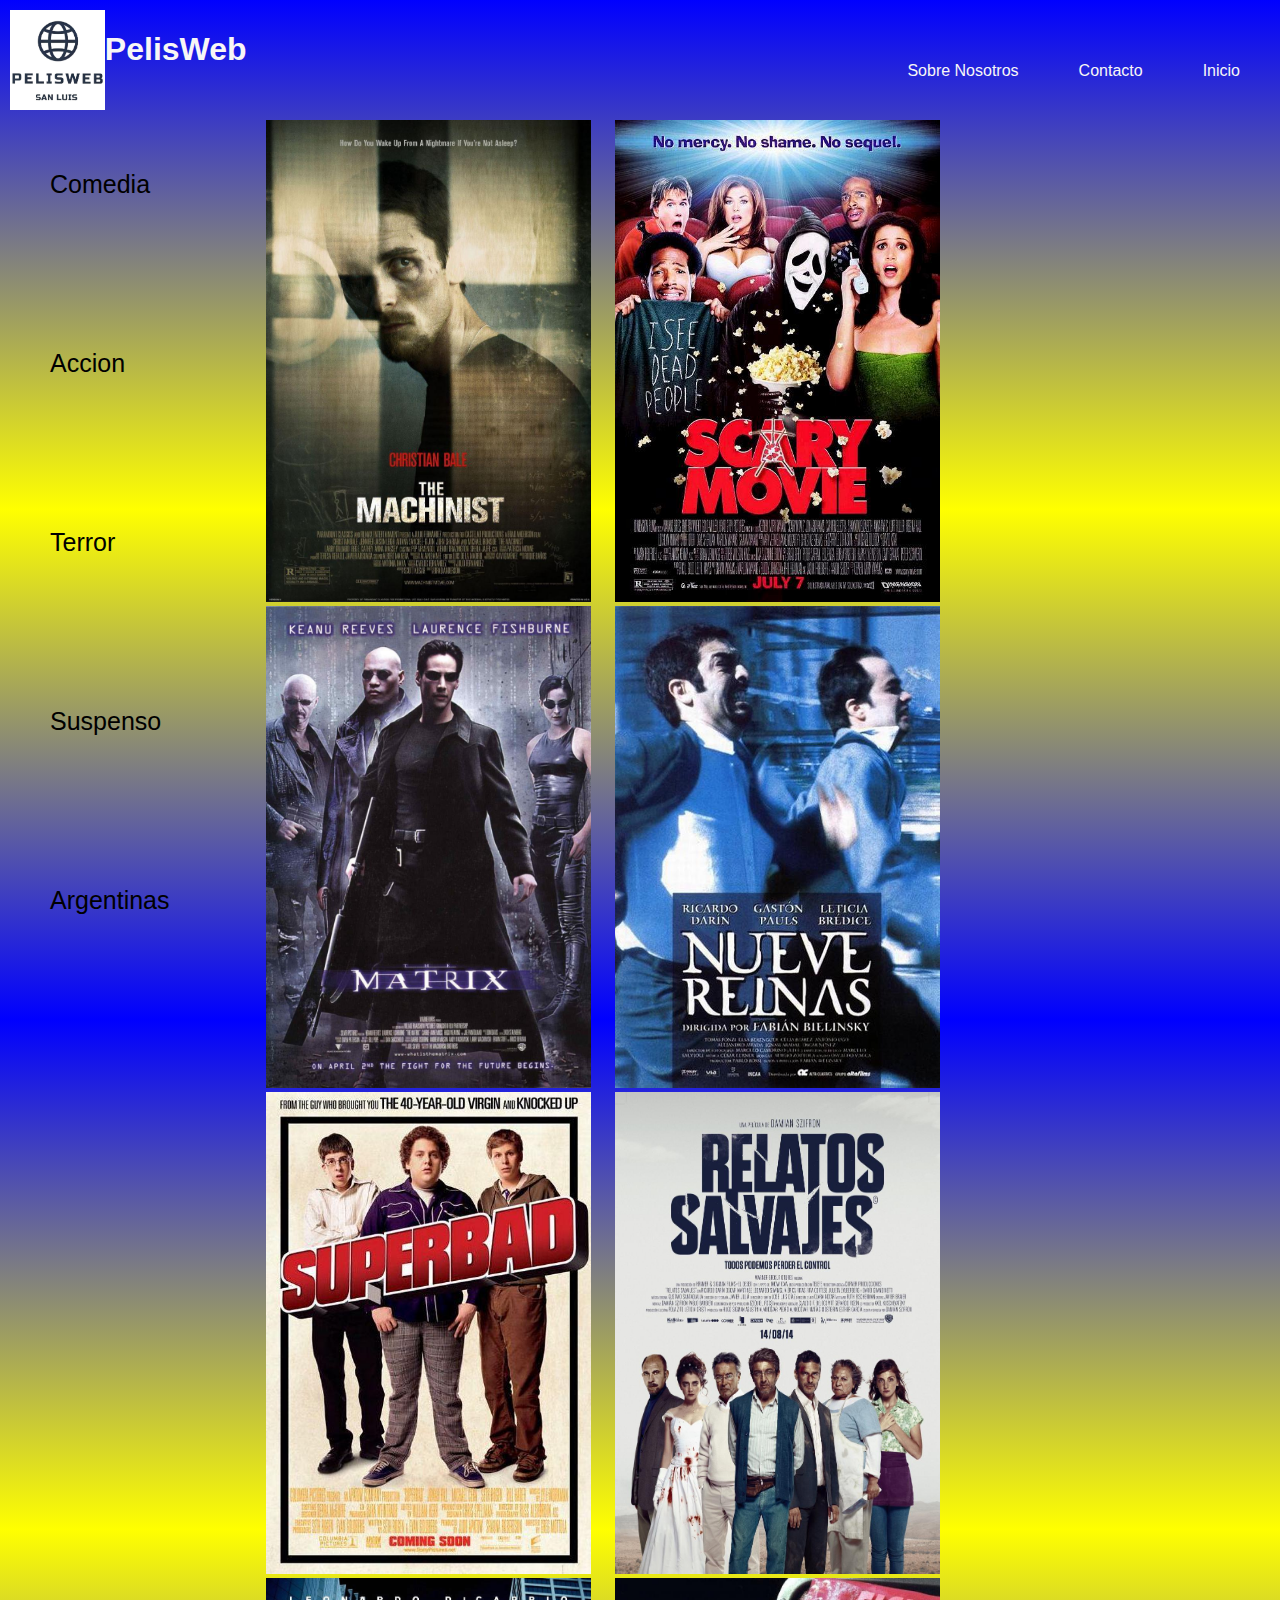
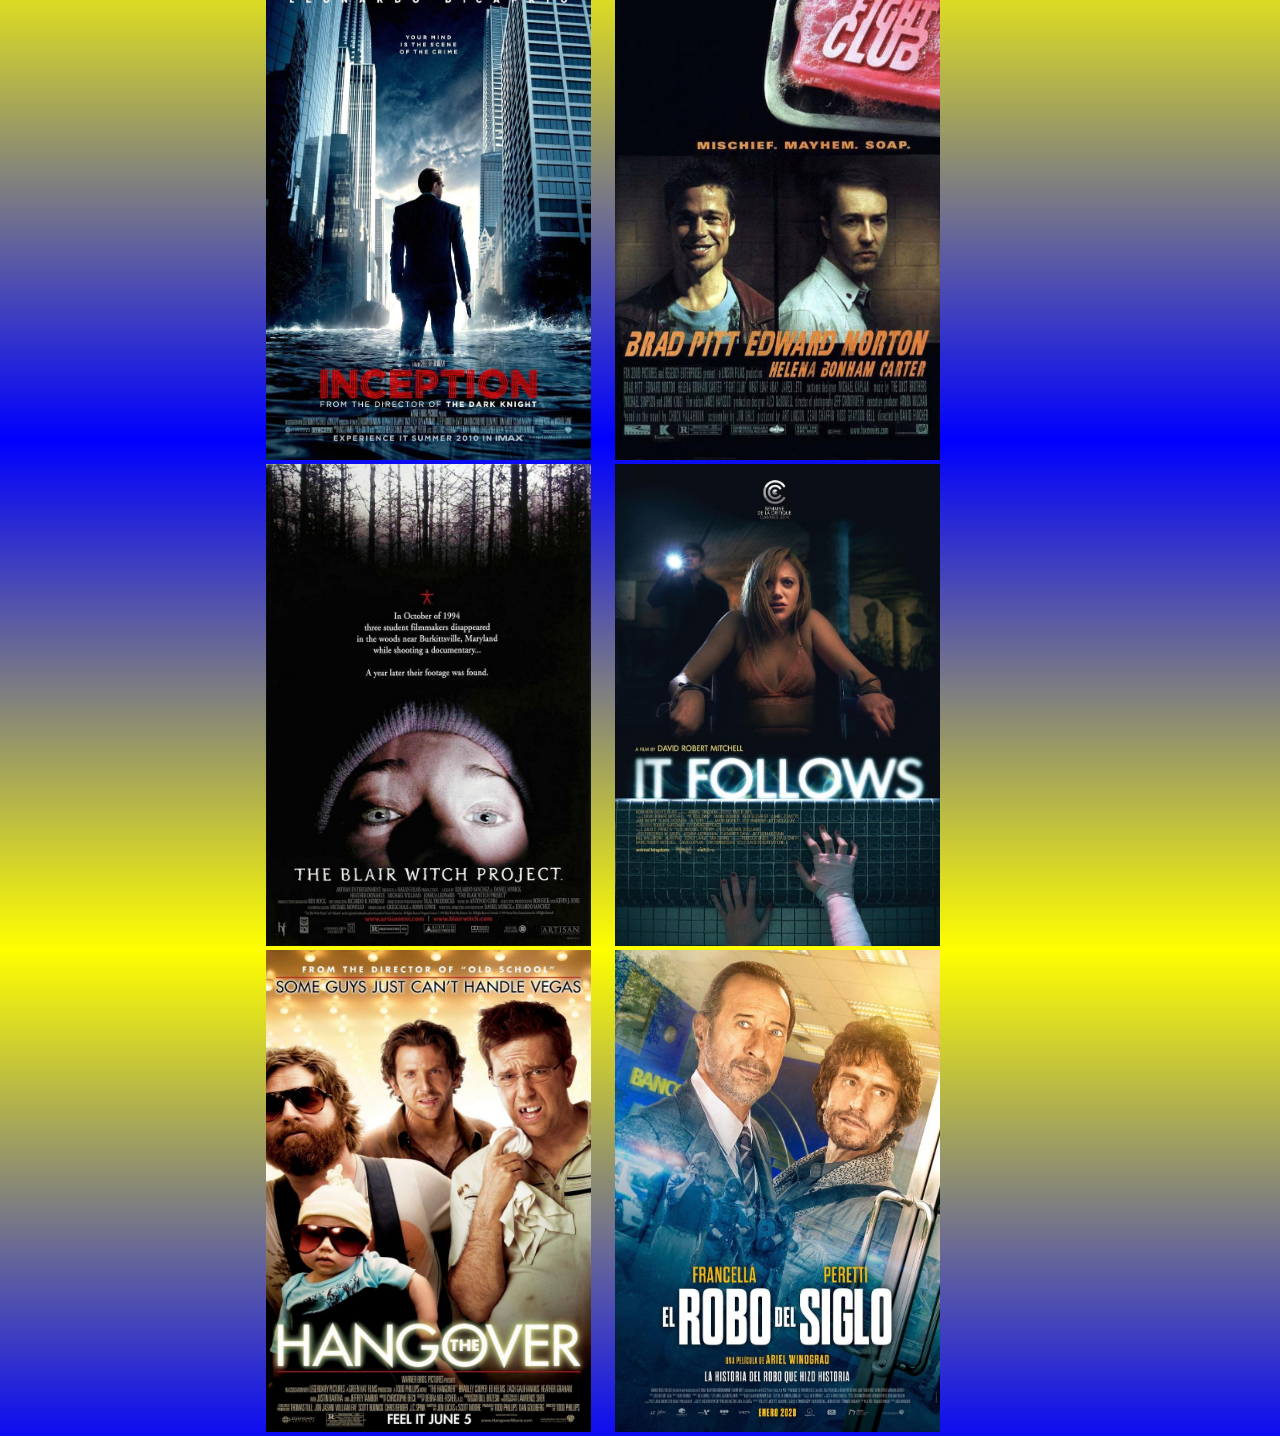
==== commit 8ab3178f: "Update index.html" ====
--- a/index.html
+++ b/index.html
@@ -35,8 +35,14 @@
     </div> 
  </header>
 
+  
  <div class="contenido">
+  
+    
 
+  
+    
+    
   <div class="generos">
 
           <a class="comedia"href="Comedia.html" id="com">  
@@ -59,6 +65,7 @@
           <span>Argentinas</span>
          </a>
   </div>
+  
 
   <div class="fotos">
       <a id="abc" href="Suspenso.html"><img src="FotosPeliculas/Suspenso/El Maquinista.jpg" height="482" width="325"></a>
@@ -75,7 +82,7 @@
       <a id="abc" href="Argentinas.html"><img src="FotosPeliculas/Argentinas/El robo del siglo.jpg" height="482" width="325"></a>
 
   </div>
-
+  
 </div>
 
 </div>
--- a/estilo.css
+++ b/estilo.css
@@ -130,7 +130,7 @@
 
   }
   #abc{
-    margin: 20px;
+    margin: 10px;
   }
 
   
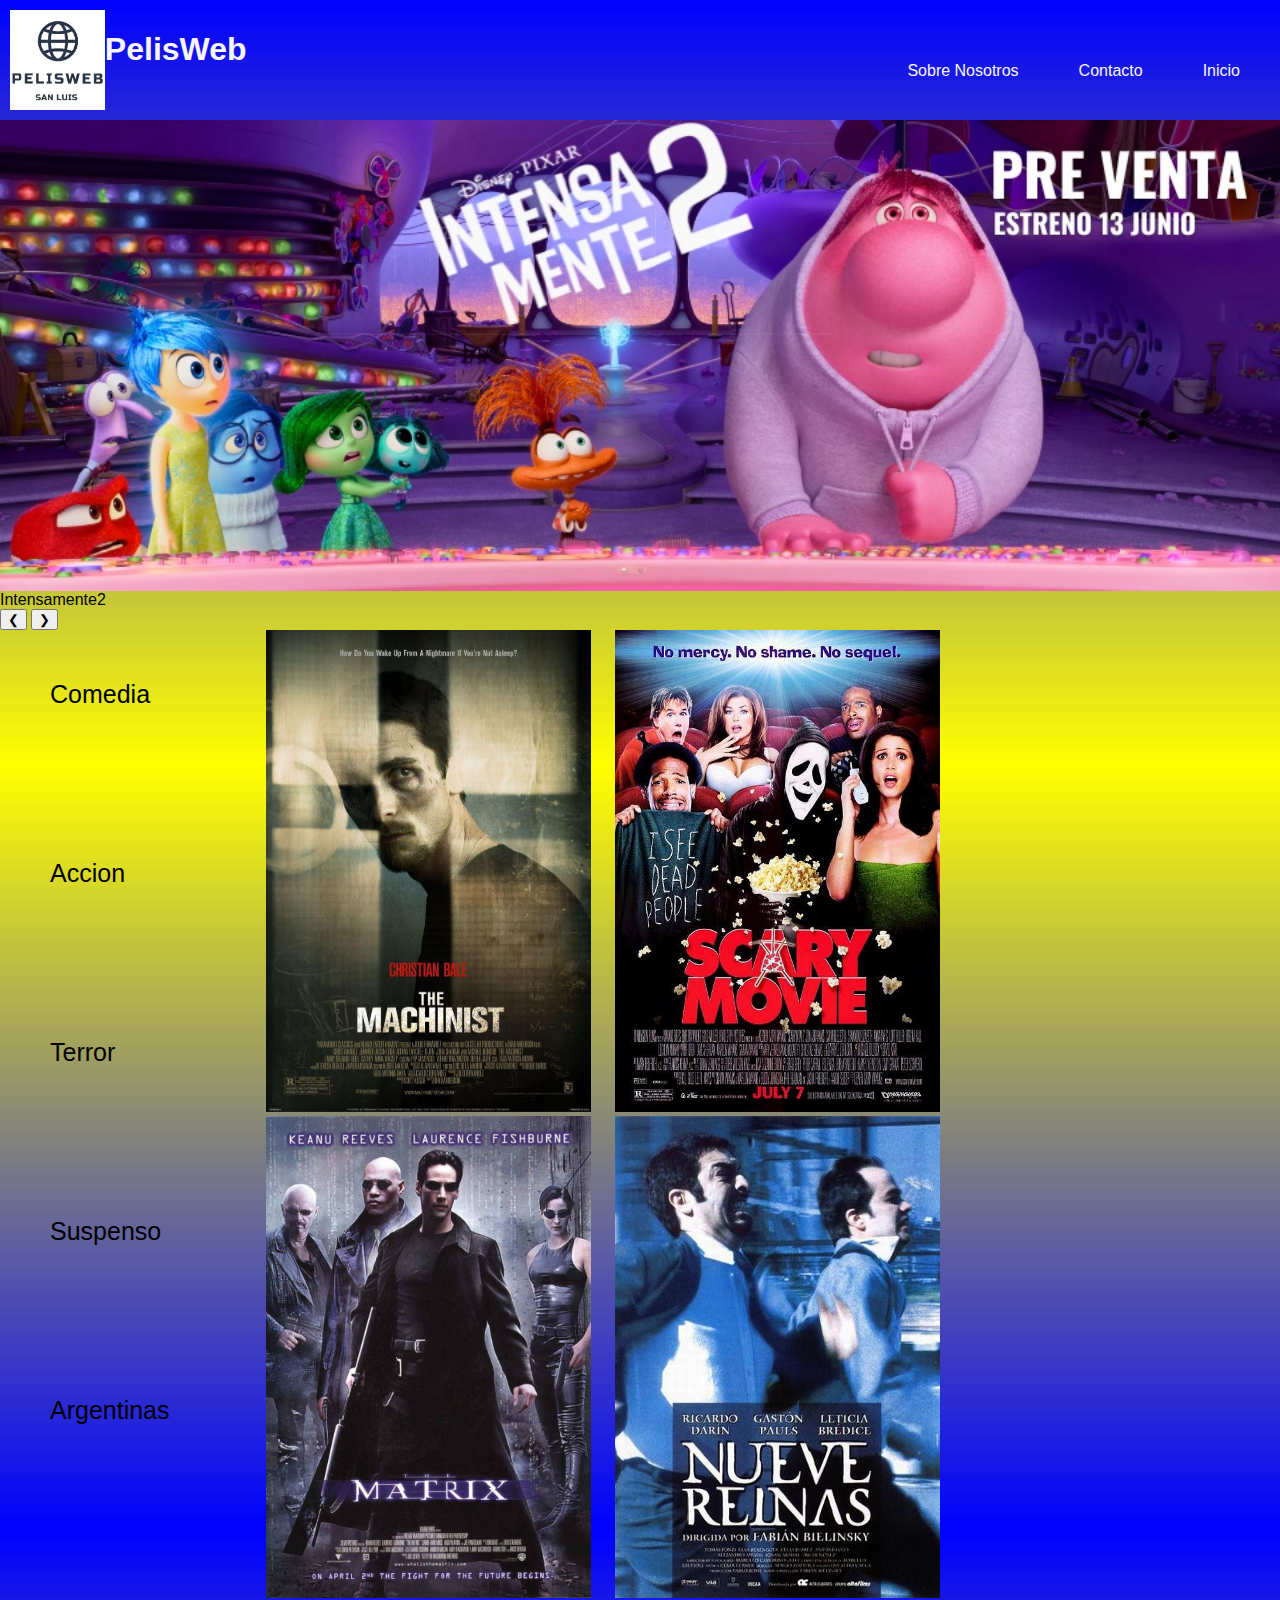
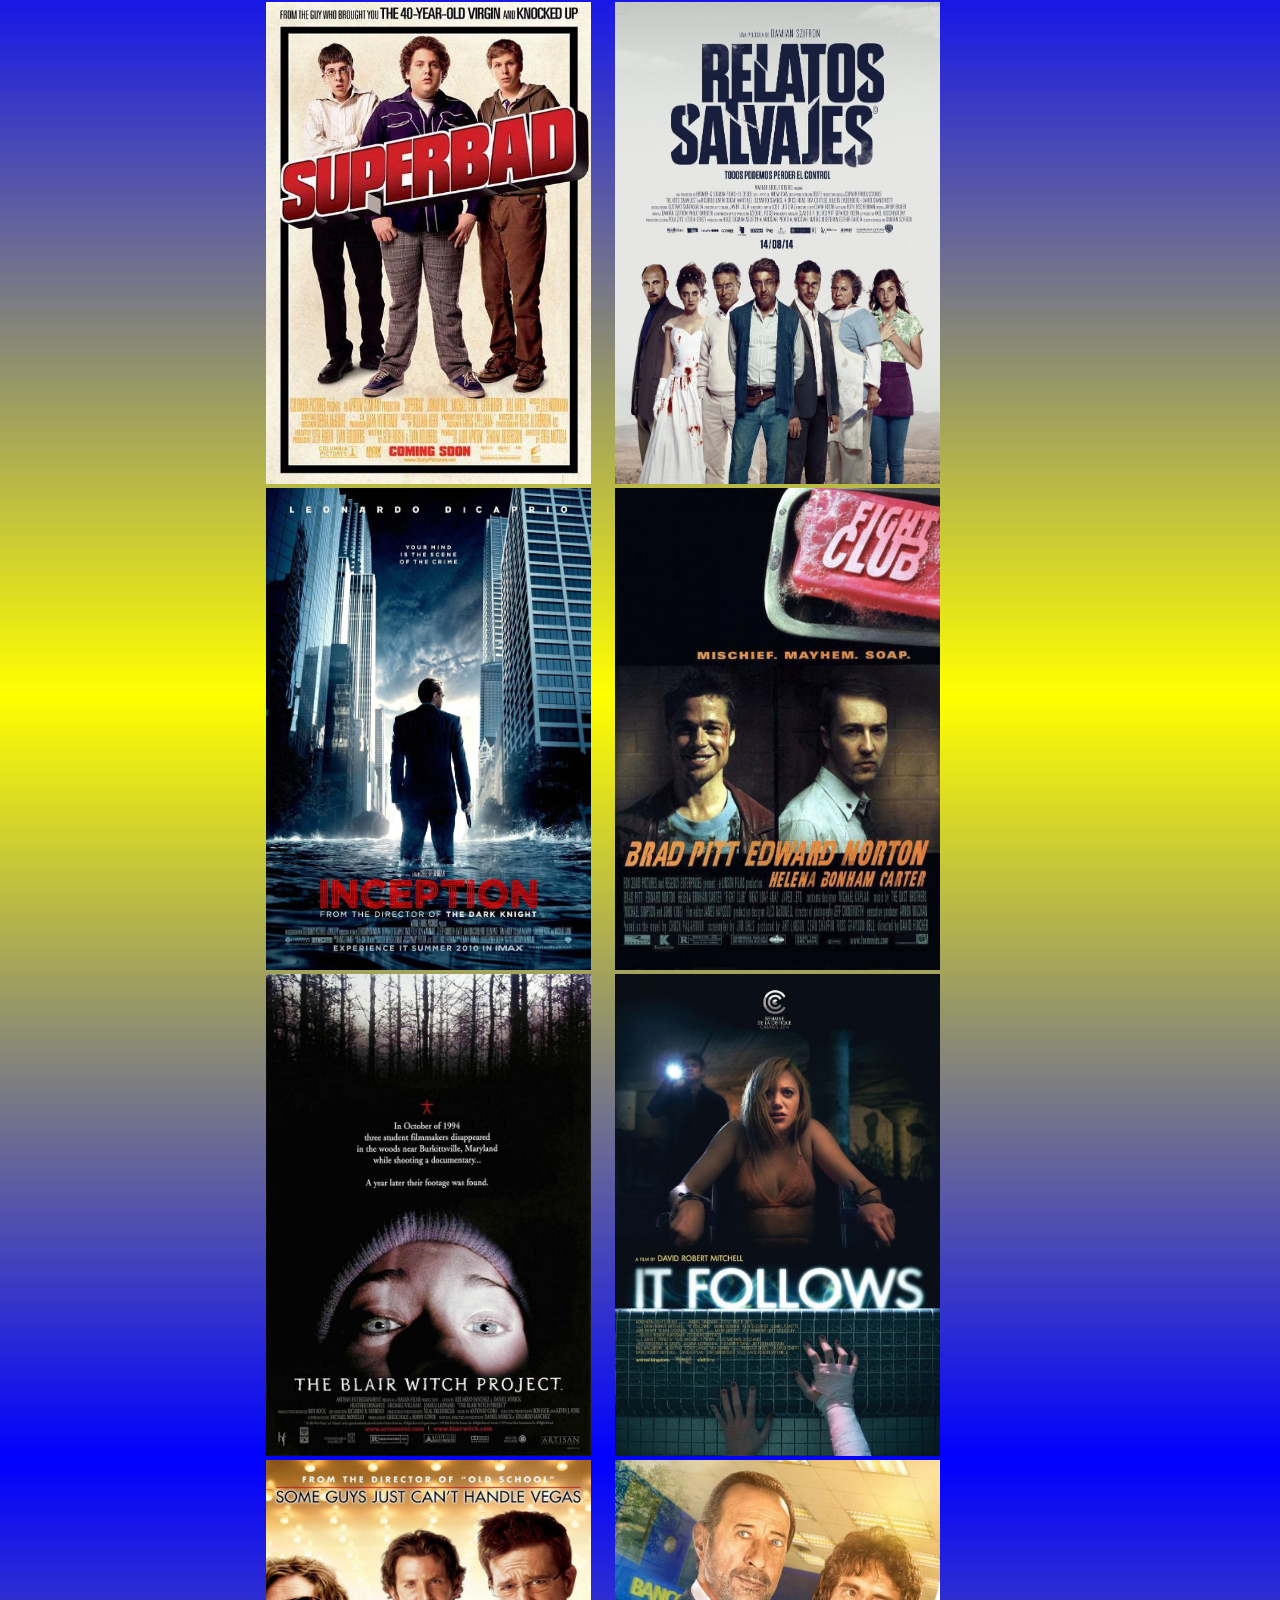
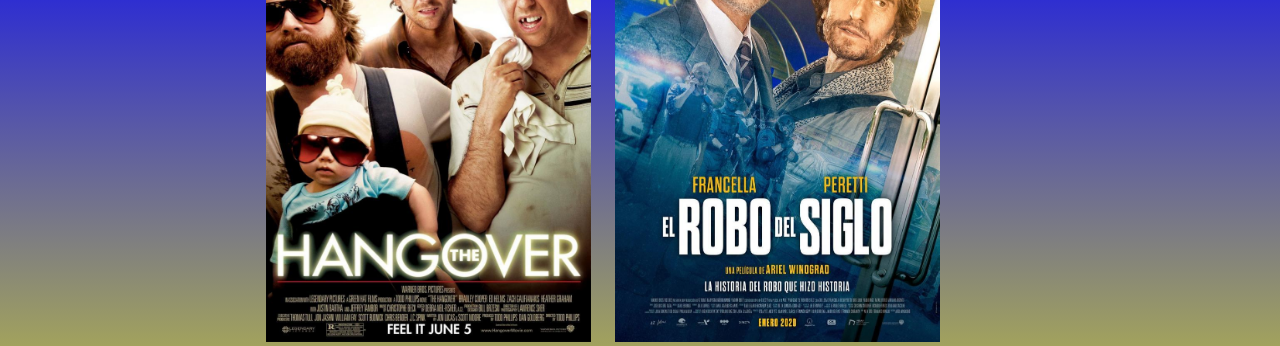
==== commit 2d8b22b0: "Update index.html" ====
--- a/index.html
+++ b/index.html
@@ -16,7 +16,9 @@
 
 <html>
 <head>
-
+  <style>
+    .mySlides {display:none;}
+    </style>
     <link rel="stylesheet" href="estilo.css">
 <title>Trabajo Final</title>
 </head>
@@ -38,6 +40,58 @@
   
  <div class="contenido">
   
+  
+<div class="container">
+  
+</div>
+
+<div class="-content -display-container">
+
+<div class="-display-container mySlides">
+  <img src="FotosPeliculas/bannervaintensamente2.jpg" style="width:100%">
+  <div class="-display-bottomleft -large -container -padding-16 w3-black">
+    Intensamente2
+  </div>
+</div>
+
+<div class="display-container mySlides">
+  <img src="FotosPeliculas/elplanetadelossimios.jpg" style="width:100%">
+  <div class="-display-bottomright -large -container -padding-16 -black">
+    El Planeta De Los Simios
+  </div>
+</div>
+
+<div class="w3-display-container mySlides">
+  <img src="FotosPeliculas/garfielfueradecasa.jpg" style="width:100%">
+  <div class="-display-topleft -large -container -padding-16 -black">
+    Garfiel Fuera de Casa
+  </div>
+</div>
+
+<button class="-button izq -black" onclick="plusDivs(-1)">&#10094;</button>
+<button class="-button derecho -black" onclick="plusDivs(1)">&#10095;</button>
+
+</div>
+
+<script>
+var slideIndex = 1;
+showDivs(slideIndex);
+
+function plusDivs(n) {
+  showDivs(slideIndex += n);
+}
+
+function showDivs(n) {
+  var i;
+  var x = document.getElementsByClassName("mySlides");
+  if (n > x.length) {slideIndex = 1}
+  if (n < 1) {slideIndex = x.length}
+  for (i = 0; i < x.length; i++) {
+     x[i].style.display = "none";  
+  }
+  x[slideIndex-1].style.display = "block";  
+}
+</script>
     
 
   
